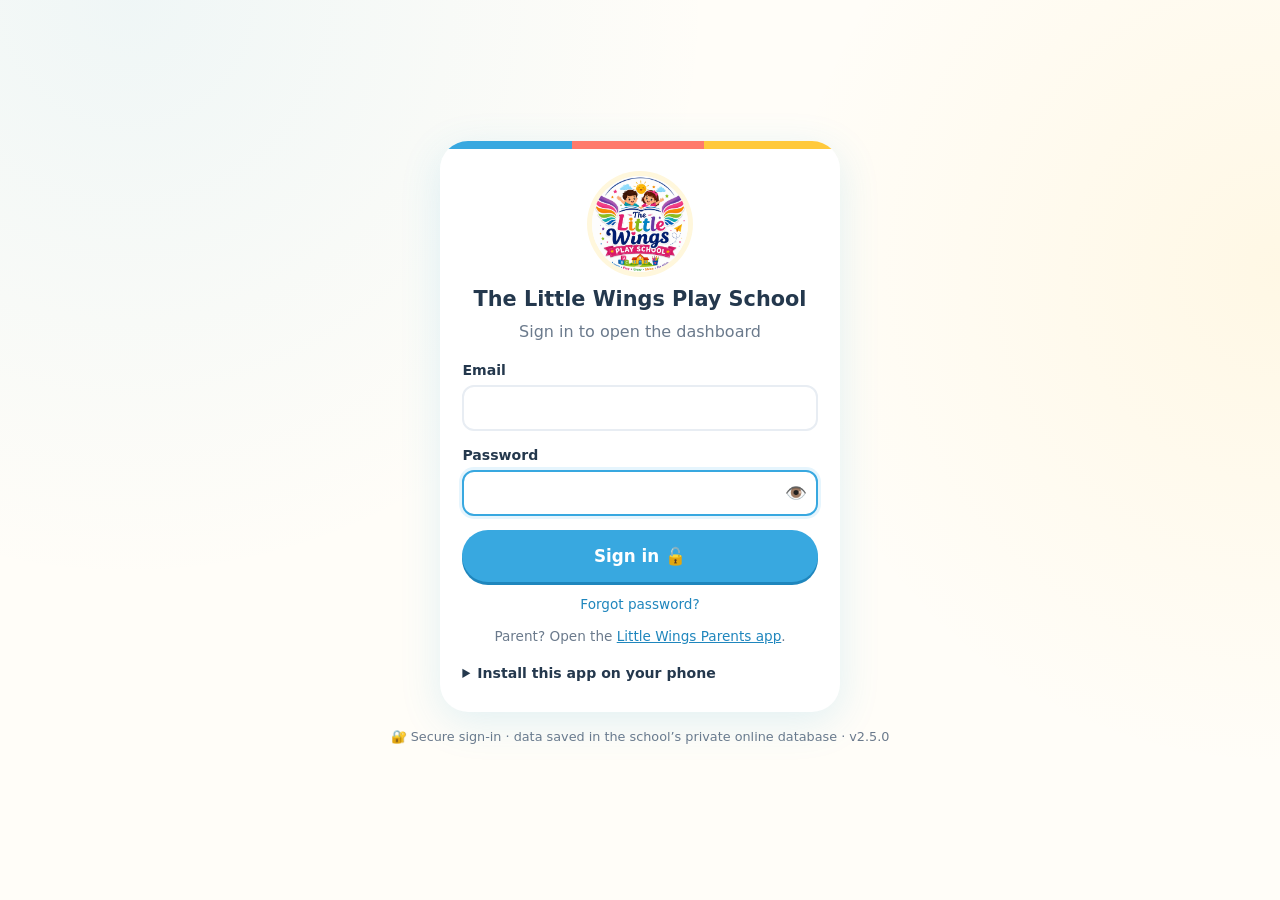
==== index.html @ 6b926571 "v2.5.0: pending fees + WhatsApp reminders, fee rules (late fee, sibling discount), Excel backup, rep" ====
<!doctype html>
<html lang="en-IN">
<head>
<meta charset="utf-8">
<meta name="viewport" content="width=device-width, initial-scale=1, viewport-fit=cover">
<meta name="theme-color" content="#38a8e0">
<meta name="apple-mobile-web-app-capable" content="yes">
<meta name="mobile-web-app-capable" content="yes">
<meta name="apple-mobile-web-app-title" content="Little Wings">
<meta name="apple-mobile-web-app-status-bar-style" content="default">
<meta name="robots" content="noindex, nofollow">
<meta name="description" content="Admin and classes dashboard for The Little Wings Play School, Vuyyuru">
<title>The Little Wings · Dashboard</title>
<link rel="manifest" href="manifest.webmanifest">
<link rel="icon" href="assets/icons/icon-192.png" type="image/png" sizes="192x192">
<link rel="apple-touch-icon" href="assets/icons/apple-touch-icon.png" sizes="180x180">
<link rel="stylesheet" href="style.css?v=2.5.0">
<link rel="stylesheet" href="assets/receipt.css?v=2.5.0">
</head>
<body>
<noscript><div class="noscript">This dashboard needs JavaScript turned on in your browser.</div></noscript>

<!-- Sign-in / first admin setup -->
<div id="auth-screen" hidden></div>

<!-- Main app shell -->
<div id="shell" hidden>
  <header class="topbar">
    <a class="brand" href="#/dashboard" aria-label="Dashboard home">
      <img src="assets/logo.jpeg" alt="" width="40" height="40">
      <span class="brand-text"><b id="brand-name">The Little Wings</b><small id="page-title">Dashboard</small></span>
    </a>
    <div class="top-actions">
      <button type="button" id="sync-badge" class="sync-badge syncing" data-act="sync-retry" title="Connecting"><i></i><span>Connecting…</span></button>
      <span id="user-chip" class="user-chip"></span>
      <button class="btn ghost small" data-act="logout" title="Sign out">🚪 <span class="hide-xs">Sign out</span></button>
    </div>
  </header>
  <nav id="sidenav" class="sidenav" aria-label="Main"></nav>
  <main id="view" class="view" tabindex="-1"></main>
  <nav id="bottomnav" class="bottomnav" aria-label="Main"></nav>
</div>

<div id="modal-root"></div>
<div id="confirm-root"></div>
<div id="toast-root" aria-live="polite"></div>
<div id="print-root" aria-hidden="true"></div>

<button type="button" id="sw-update" hidden>New version available — tap to refresh</button>

<script src="config.js?v=2.5.0"></script>
<script src="assets/vendor/supabase-js-2.119.0.js"></script>
<script src="assets/receipt.js?v=2.5.0"></script>
<script src="assets/xlsx-lite.js?v=2.5.0"></script>
<script src="app.js?v=2.5.0"></script>
</body>
</html>
---- style.css ----
/* The Little Wings Play School — Dashboard styles (no external fonts) */
:root {
  --sky: #38a8e0; --sky-d: #1f86bd; --sky-l: #e6f5fd;
  --coral: #ff7a6b; --coral-d: #e85a4a; --coral-l: #fff0ee;
  --yellow: #ffc93c; --yellow-l: #fff7dc;
  --green: #6cc48a; --green-l: #e8f7ee;
  --purple: #a78bfa; --purple-l: #f1ecff;
  --bg: #fffdf8; --card: #ffffff; --ink: #24384d; --muted: #6b7a8c; --line: #e8edf3;
  --r: 18px; --r-s: 12px;
  --shadow: 0 2px 10px rgba(36, 56, 77, .06), 0 1px 2px rgba(36, 56, 77, .05);
  --font: ui-rounded, "SF Pro Rounded", "Nunito", "Varela Round", "Segoe UI", system-ui, -apple-system, Roboto, "Noto Sans", Arial, sans-serif;
  --nav-h: 64px;
}
* { box-sizing: border-box; }
html { -webkit-text-size-adjust: 100%; overflow-x: clip; max-width: 100%; }
body { margin: 0; font-family: var(--font); color: var(--ink); background: var(--bg); font-size: 16px; line-height: 1.45;
  background-image: radial-gradient(circle at 10% 0, rgba(56,168,224,.08), transparent 40%), radial-gradient(circle at 100% 30%, rgba(255,201,60,.10), transparent 35%); background-attachment: fixed; }
body.modal-open { overflow: hidden; }
[hidden] { display: none !important; }
a { color: var(--sky-d); }
h1, h2, h3, h4 { margin: 0 0 .5rem; line-height: 1.2; }
h1 { font-size: 1.45rem; } h2 { font-size: 1.2rem; } h3 { font-size: 1.05rem; } h4 { font-size: 1rem; margin-top: 1rem; }
small { font-size: .8em; }
.muted { color: var(--muted); } .small { font-size: .85rem; } .center { text-align: center; }
.coral-t { color: var(--coral-d); } .warn-t { color: #b7791f; font-weight: 600; }
.sr { position: absolute; width: 1px; height: 1px; overflow: hidden; clip: rect(0 0 0 0); white-space: nowrap; }
.noscript { padding: 2rem; text-align: center; }
.row { display: flex; align-items: center; } .gap { gap: .6rem; } .wrap { flex-wrap: wrap; }
.row.gap.wrap { margin: .5rem 0 1rem; }

/* Buttons */
.btn { font: inherit; font-weight: 700; border: 0; border-radius: 999px; padding: .62rem 1.1rem; cursor: pointer; display: inline-flex; align-items: center; justify-content: center; gap: .4rem;
  text-decoration: none; min-height: 44px; transition: transform .08s, box-shadow .15s, background .15s; white-space: nowrap; }
.btn:active { transform: scale(.97); }
.btn:disabled { opacity: .6; cursor: wait; }
.btn.primary { background: var(--sky); color: #fff; box-shadow: 0 3px 0 var(--sky-d); }
.btn.primary:hover { background: var(--sky-d); }
.btn.ghost { background: #fff; color: var(--ink); border: 2px solid var(--line); }
.btn.ghost:hover { border-color: var(--sky); }
.btn.danger, .btn.primary.danger { background: var(--coral); color: #fff; box-shadow: 0 3px 0 var(--coral-d); }
.btn.small { min-height: 34px; padding: .35rem .8rem; font-size: .88rem; }
.btn.big { min-height: 52px; font-size: 1.05rem; padding: .8rem 1.4rem; }
.btn.block { width: 100%; }
.btn.wa-btn { background: #25d366; color: #fff; box-shadow: 0 3px 0 #1da851; }
.file-btn { position: relative; }
.icon-btn { font: inherit; background: var(--sky-l); border: 0; width: 36px; height: 36px; border-radius: 50%; display: inline-flex; align-items: center; justify-content: center; cursor: pointer; text-decoration: none; color: var(--ink); flex: none; font-size: 1rem; }
.icon-btn:hover { filter: brightness(.95); }
.icon-btn.wa { background: #dcf8e6; color: #128c4b; }
.icon-btn.call { background: var(--yellow-l); }
.icon-btn.close { background: #f1f4f8; }
.link { background: none; border: 0; padding: 0; font: inherit; color: var(--sky-d); cursor: pointer; text-align: left; }
.link.strong { font-weight: 700; color: var(--ink); text-decoration: underline; text-decoration-color: var(--sky); text-underline-offset: 3px; }
:focus-visible { outline: 3px solid var(--yellow); outline-offset: 2px; }

/* Auth */
.auth-wrap { min-height: 100vh; display: flex; flex-direction: column; align-items: center; justify-content: center; padding: 1.5rem 1rem; }
.auth-card { width: 100%; max-width: 400px; background: var(--card); border-radius: 28px; padding: 1.8rem 1.4rem; box-shadow: 0 10px 40px rgba(56,168,224,.15); text-align: center; position: relative; overflow: hidden; padding-top: 2.2rem; }
.auth-card::after { content: ""; position: absolute; left: 0; right: 0; top: 0; height: 8px; background: linear-gradient(90deg, var(--sky) 0 33%, var(--coral) 33% 66%, var(--yellow) 66%); }
.auth-logo { width: 96px; height: 96px; border-radius: 50%; object-fit: cover; box-shadow: 0 0 0 5px var(--yellow-l); margin-bottom: .6rem; }
.auth-card h1 { font-size: 1.3rem; }
.auth-card .sub { color: var(--muted); margin: 0 0 1rem; }
.auth-card .form { text-align: left; }
.auth-foot { color: var(--muted); font-size: .8rem; margin-top: 1rem; }
.pin { letter-spacing: .5em; font-size: 1.3rem !important; text-align: center; }
.forgot { margin-top: 1rem; font-size: .88rem; color: var(--muted); }
.forgot summary { cursor: pointer; color: var(--sky-d); }

/* Shell */
.topbar { position: sticky; top: 0; z-index: 20; display: flex; align-items: center; justify-content: space-between; gap: .5rem; flex-wrap: nowrap; width: 100%; max-width: 100%; box-sizing: border-box;
  padding: .55rem max(.9rem, env(safe-area-inset-right)) .55rem max(.9rem, env(safe-area-inset-left)); padding-top: max(.55rem, env(safe-area-inset-top));
  background: rgba(255,255,255,.94); backdrop-filter: blur(8px); border-bottom: 1px solid var(--line); }
.brand { display: flex; align-items: center; gap: .6rem; text-decoration: none; color: var(--ink); flex: 1 1 auto; min-width: 0; }
.brand img { width: 40px; height: 40px; border-radius: 50%; object-fit: cover; border: 2px solid var(--yellow); flex: none; }
.brand-text { display: flex; flex-direction: column; min-width: 0; overflow: hidden; }
.brand-text b { font-size: .95rem; white-space: nowrap; overflow: hidden; text-overflow: ellipsis; }
.brand-text small { color: var(--sky-d); font-weight: 700; white-space: nowrap; overflow: hidden; text-overflow: ellipsis; }
.top-actions { display: flex; align-items: center; gap: .4rem; flex: 0 0 auto; min-width: 0; }
.user-chip { font-size: .8rem; background: var(--sky-l); padding: .3rem .7rem; border-radius: 999px; max-width: 42vw; overflow: hidden; text-overflow: ellipsis; white-space: nowrap; }
.view { padding: 1rem .9rem calc(var(--nav-h) + 1.5rem + env(safe-area-inset-bottom)); max-width: 1200px; margin: 0 auto; outline: none; min-width: 0; width: 100%; box-sizing: border-box; }
.sidenav { display: none; }
.bottomnav { position: fixed; bottom: 0; left: 0; right: 0; z-index: 20; display: flex; background: #fff; border-top: 1px solid var(--line); padding-bottom: env(safe-area-inset-bottom); box-shadow: 0 -4px 16px rgba(36,56,77,.06); overflow-x: auto; }
.bottomnav a { flex: 1 0 auto; min-width: 54px; height: var(--nav-h); display: flex; flex-direction: column; align-items: center; justify-content: center; gap: 2px; text-decoration: none; color: var(--muted); font-size: .68rem; font-weight: 700; padding: 0 .2rem; }
.bottomnav a .ni { font-size: 1.3rem; line-height: 1; padding: .2rem .7rem; border-radius: 999px; transition: background .15s; }
.bottomnav a.active { color: var(--sky-d); }
.bottomnav a.active .ni { background: var(--sky-l); }
/* Compact header through 430px phones (and a little headroom). Hide the
   name chip and the 'Sign out' label so the page title stays fully visible
   and the bar stays on one row. */
@media (max-width: 540px) {
  .hide-xs { display: none; }
  .user-chip { display: none; }
  .topbar { gap: .35rem; padding: .4rem max(.7rem, env(safe-area-inset-right)) .4rem max(.7rem, env(safe-area-inset-left)); padding-top: max(.4rem, env(safe-area-inset-top)); }
  .brand { gap: .45rem; }
  .brand img { width: 32px; height: 32px; }
  .brand-text b { font-size: .82rem; }
  .brand-text small { font-size: .78rem; line-height: 1.2; }
  .sync-badge { padding: .22rem .45rem; font-size: .7rem; }
  .sync-badge u { display: none; }
  .top-actions .btn.small { min-height: 34px; min-width: 34px; padding: .3rem .45rem; }
}
@media (min-width: 960px) {
  #shell { display: grid; grid-template-columns: 230px 1fr; grid-template-rows: auto 1fr; min-height: 100vh; }
  #shell[hidden] { display: none; }
  .topbar { grid-column: 1 / -1; }
  .sidenav { display: flex; flex-direction: column; gap: .25rem; padding: 1rem .7rem; position: sticky; top: 62px; align-self: start; height: calc(100vh - 62px); }
  .sidenav a { display: flex; align-items: center; gap: .7rem; padding: .7rem .9rem; border-radius: 14px; text-decoration: none; color: var(--ink); font-weight: 700; }
  .sidenav a:hover { background: var(--sky-l); }
  .sidenav a.active { background: var(--sky); color: #fff; box-shadow: 0 3px 0 var(--sky-d); }
  .sidenav .ni { font-size: 1.2rem; }
  .bottomnav { display: none; }
  .view { padding: 1.5rem 1.5rem 3rem; width: 100%; }
}

/* Cards & stats */
.card { background: var(--card); border-radius: var(--r); padding: 1rem 1.1rem; box-shadow: var(--shadow); margin-bottom: 1rem; border: 1px solid var(--line); }
.hello { display: flex; justify-content: space-between; align-items: center; margin-bottom: .8rem; }
.hello h1 { margin: 0; } .hello p { margin: .2rem 0 0; color: var(--muted); }
.stats { display: grid; grid-template-columns: repeat(auto-fit, minmax(150px, 1fr)); gap: .7rem; margin-bottom: 1rem; }
.stat { display: flex; gap: .65rem; align-items: flex-start; background: #fff; border-radius: var(--r); padding: .85rem; box-shadow: var(--shadow); border: 1px solid var(--line); text-decoration: none; color: var(--ink); border-left: 6px solid var(--sky); min-width: 0; }
a.stat:hover { transform: translateY(-1px); }
.stat-icon { font-size: 1.4rem; width: 40px; height: 40px; border-radius: 12px; display: flex; align-items: center; justify-content: center; background: var(--sky-l); flex: none; }
.stat-body { display: flex; flex-direction: column; min-width: 0; }
.stat small { color: var(--muted); font-weight: 700; font-size: .75rem; text-transform: uppercase; letter-spacing: .03em; }
.stat b { font-size: 1.35rem; line-height: 1.2; white-space: nowrap; }
.stat em { font-style: normal; color: var(--muted); font-size: .78rem; overflow-wrap: anywhere; }
.stat.green { border-left-color: var(--green); } .stat.green .stat-icon { background: var(--green-l); }
.stat.yellow { border-left-color: var(--yellow); } .stat.yellow .stat-icon { background: var(--yellow-l); }
.stat.coral { border-left-color: var(--coral); } .stat.coral .stat-icon { background: var(--coral-l); }
.stat.purple { border-left-color: var(--purple); } .stat.purple .stat-icon { background: var(--purple-l); }

.class-cards { display: grid; grid-template-columns: repeat(auto-fit, minmax(220px, 1fr)); gap: .7rem; margin-bottom: 1rem; }
.class-card { display: grid; grid-template-columns: auto 1fr; gap: .15rem .7rem; background: #fff; border-radius: var(--r); padding: .9rem; text-decoration: none; color: var(--ink); box-shadow: var(--shadow); border: 2px solid color-mix(in srgb, var(--c) 35%, white); position: relative; overflow: hidden; }
.class-card::before { content: ""; position: absolute; right: -30px; top: -30px; width: 90px; height: 90px; border-radius: 50%; background: color-mix(in srgb, var(--c) 18%, white); }
.cc-emoji { grid-row: span 4; font-size: 1.8rem; width: 52px; height: 52px; border-radius: 16px; display: flex; align-items: center; justify-content: center; background: color-mix(in srgb, var(--c) 25%, white); }
.cc-name { font-weight: 800; font-size: 1.1rem; position: relative; } .cc-name small { font-weight: 600; color: var(--muted); margin-left: .35rem; }
.cc-count, .cc-att, .cc-teacher { font-size: .88rem; position: relative; } .cc-att small { color: var(--muted); }
.cc-teacher { color: var(--muted); }

.grid-charts { display: grid; grid-template-columns: 1fr; gap: 0 1rem; }
.grid-2 { display: grid; grid-template-columns: 1fr; gap: 0 1rem; }
@media (min-width: 760px) { .grid-charts, .grid-2 { grid-template-columns: 1fr 1fr; } }
.chart { width: 100%; height: auto; max-height: 220px; display: block; }
.chart .cv { font-size: 13px; font-weight: 800; fill: var(--ink); font-family: var(--font); }
.chart .cl { font-size: 12px; fill: var(--muted); font-weight: 700; font-family: var(--font); }
.donut-wrap { display: flex; align-items: center; gap: 1rem; flex-wrap: wrap; }
.donut { width: 140px; height: 140px; flex: none; }
.donut .dc { font-size: 7px; font-weight: 800; fill: var(--ink); font-family: var(--font); }
.donut .ds { font-size: 3.4px; fill: var(--muted); font-family: var(--font); }
.legend { list-style: none; padding: 0; margin: 0; display: grid; gap: .4rem; font-size: .9rem; }
.legend i { display: inline-block; width: 12px; height: 12px; border-radius: 4px; margin-right: .4rem; vertical-align: -1px; }
.bars { display: grid; gap: .55rem; }
.bar-row { display: grid; grid-template-columns: 92px 1fr 52px; gap: .5rem; align-items: center; font-size: .88rem; }
.bar-label { font-weight: 700; white-space: nowrap; overflow: hidden; text-overflow: ellipsis; }
.bar-track { height: 16px; background: #f1f4f8; border-radius: 999px; overflow: hidden; }
.bar-fill { display: block; height: 100%; border-radius: 999px; min-width: 2px; transition: width .4s; }
.bar-val { text-align: right; font-weight: 800; }

.mini-list { list-style: none; padding: 0; margin: 0; }
.mini-list li { display: flex; justify-content: space-between; align-items: center; gap: .5rem; padding: .6rem 0; border-bottom: 1px dashed var(--line); }
.mini-list li:last-child { border-bottom: 0; }
.mini-list li > span:first-child { display: block; min-width: 0; }
.mini-list small { color: var(--muted); display: block; }
.more { display: inline-block; margin-top: .4rem; font-weight: 700; text-decoration: none; }
.pill { display: inline-block; min-width: 1.5em; padding: 0 .45em; border-radius: 999px; font-size: .8rem; text-align: center; color: #fff; background: var(--sky); }
.pill.coral { background: var(--coral); }
.welcome { border: 2px dashed var(--sky); background: linear-gradient(135deg, #fff, var(--sky-l)); }
.steps { padding-left: 1.2rem; } .steps li { margin: .35rem 0; }

/* Empty state */
.empty { text-align: center; padding: 2rem 1rem; background: #fff; border-radius: var(--r); border: 2px dashed var(--line); margin-bottom: 1rem; }
.empty-icon { font-size: 2.6rem; width: 80px; height: 80px; margin: 0 auto .6rem; border-radius: 50%; display: flex; align-items: center; justify-content: center; background: var(--yellow-l); }
.empty p { color: var(--muted); max-width: 420px; margin: 0 auto 1rem; }

/* Tabs, toolbar, chips */
.tabs { display: flex; gap: .45rem; overflow-x: auto; padding-bottom: .3rem; margin-bottom: .8rem; scrollbar-width: none; }
.tab { flex: none; text-decoration: none; color: var(--ink); background: #fff; border: 2px solid var(--line); border-radius: 999px; padding: .5rem .9rem; font-weight: 700; white-space: nowrap; }
.tab .count { display: inline-block; background: #f1f4f8; border-radius: 999px; padding: 0 .45em; font-size: .8rem; margin-left: .2rem; }
.tab.active { background: var(--c); border-color: var(--c); color: #fff; }
.tab.active .count { background: rgba(255,255,255,.3); }
.seg-tabs { display: flex; background: #eef3f8; border-radius: 999px; padding: 4px; margin-bottom: 1rem; gap: 4px; }
.seg-tabs button { flex: 1; font: inherit; font-weight: 700; border: 0; background: transparent; padding: .55rem .4rem; border-radius: 999px; cursor: pointer; color: var(--muted); min-height: 40px; font-size: .9rem; }
.seg-tabs button.active { background: #fff; color: var(--ink); box-shadow: var(--shadow); }
.toolbar { display: flex; gap: .6rem; align-items: flex-end; flex-wrap: wrap; margin-bottom: 1rem; min-width: 0; width: 100%; max-width: 100%; }
.toolbar .field { margin: 0; flex: 1 1 0; min-width: 0; max-width: 100%; }
.toolbar .search { flex: 1 1 12rem; min-width: 0; max-width: 100%; }
.toolbar > .btn { flex: none; }
.toolbar > select { flex: 0 1 auto; width: auto; min-width: 0; max-width: 100%; }
.toolbar.pair { display: grid; grid-template-columns: minmax(0, 1fr) minmax(0, 1fr); align-items: end; }
.toolbar.pair .field { flex: unset; width: auto; }
@media (max-width: 430px) {
  .toolbar .search { flex: 1 1 100%; }
  .toolbar > select { flex: 1 1 100%; }
  .toolbar:not(.pair) .field { flex: 1 1 100%; }
  .stat b { font-size: 1.15rem; }
}

.chips { display: flex; gap: .4rem; flex-wrap: wrap; margin-bottom: 1rem; }
.chip { font: inherit; font-size: .85rem; font-weight: 700; border: 2px solid var(--line); background: #fff; border-radius: 999px; padding: .3rem .75rem; cursor: pointer; }
.chip span { color: var(--muted); }
.chip.active { background: var(--ink); color: #fff; border-color: var(--ink); } .chip.active span { color: #cfd8e3; }
.class-head { display: flex; justify-content: space-between; align-items: center; gap: .8rem; flex-wrap: wrap; background: color-mix(in srgb, var(--c) 14%, white); border-radius: var(--r); padding: 1rem 1.1rem; margin-bottom: 1rem; border: 2px solid color-mix(in srgb, var(--c) 35%, white); }
.class-head h1 { margin: 0; } .class-head h1 small { font-size: .9rem; color: var(--muted); font-weight: 600; } .class-head p { margin: .3rem 0 0; }

/* Forms */
.form { display: block; }
.field { display: flex; flex-direction: column; gap: .3rem; margin-bottom: .85rem; min-width: 0; }
.field .lbl { font-weight: 700; font-size: .88rem; }
input, select, textarea { font: inherit; font-size: 16px; color: var(--ink); background: #fff; border: 2px solid var(--line); border-radius: var(--r-s); padding: .6rem .75rem; min-height: 46px; width: 100%; min-width: 0; max-width: 100%; box-sizing: border-box; transition: border-color .15s; }
input[type='date'], input[type='month'] { min-width: 0; max-width: 100%; }
input[type='date']::-webkit-datetime-edit, input[type='month']::-webkit-datetime-edit { min-width: 0; max-width: 100%; }
textarea { min-height: 70px; resize: vertical; }
input:focus, select:focus, textarea:focus { outline: none; border-color: var(--sky); box-shadow: 0 0 0 3px var(--sky-l); }
input:disabled { background: #f6f8fa; color: var(--muted); }
input[type=search] { border-radius: 999px; }
.field.invalid input, .field.invalid select, .field.invalid textarea { border-color: var(--coral); background: var(--coral-l); }
.err { color: var(--coral-d); font-weight: 700; }
.hint { color: var(--muted); }
.grid2 { display: grid; grid-template-columns: 1fr; gap: 0 .9rem; }
@media (min-width: 640px) { .grid2 { grid-template-columns: 1fr 1fr; } .span2 { grid-column: span 2; } }
.form.narrow { max-width: 360px; }
.form-actions { display: flex; justify-content: flex-end; gap: .6rem; flex-wrap: wrap; margin-top: 1rem; }
.note { background: var(--sky-l); padding: .6rem .8rem; border-radius: var(--r-s); font-size: .88rem; }
.note.warn { background: var(--yellow-l); }
.callout { background: #f7f9fc; border-radius: var(--r-s); padding: .7rem .9rem; margin: .7rem 0; border-left: 5px solid var(--sky); }
.callout p { margin: .25rem 0 0; } .callout.warn { background: var(--yellow-l); border-left-color: var(--yellow); }
.callout.med { background: var(--coral-l); border-left-color: var(--coral); }
details summary { cursor: pointer; font-weight: 700; }
.add-box { margin-top: 1rem; background: #f7f9fc; border-radius: var(--r-s); padding: .8rem; }
.add-box summary { color: var(--sky-d); margin-bottom: .5rem; }
.danger-zone { margin-top: 1.2rem; border: 2px dashed var(--coral); border-radius: var(--r-s); padding: .8rem; }
.danger-zone summary { color: var(--coral-d); }

/* Tables */
.table-wrap { background: #fff; border-radius: var(--r); box-shadow: var(--shadow); border: 1px solid var(--line); overflow: hidden; margin-bottom: 1rem; }
.table { width: 100%; border-collapse: collapse; }
.table th, .table td { padding: .7rem .8rem; text-align: left; border-bottom: 1px solid var(--line); vertical-align: middle; }
.table thead th { background: #f7f9fc; font-size: .8rem; text-transform: uppercase; letter-spacing: .03em; color: var(--muted); }
.table tr:last-child td { border-bottom: 0; }
.table .num { text-align: right; white-space: nowrap; }
.table .actions { text-align: right; white-space: nowrap; }
.table .actions .icon-btn { margin-left: .25rem; }
.table tr.left td { opacity: .6; }
.phone-cell { display: inline-flex; align-items: center; gap: .3rem; flex-wrap: wrap; }
.phone { white-space: nowrap; }
.tag { display: inline-block; font-size: .72rem; font-weight: 700; padding: .1rem .5rem; border-radius: 999px; background: #eef1f5; color: var(--muted); vertical-align: middle; }
.tag.med { background: var(--coral-l); color: var(--coral-d); }
.tag.ok { background: var(--green-l); color: #2f7a4b; font-size: .85rem; padding: .3rem .7rem; }
.badge { display: inline-block; font-size: .72rem; font-weight: 800; padding: .1rem .5rem; border-radius: 999px; background: color-mix(in srgb, var(--b) 20%, white); color: color-mix(in srgb, var(--b) 70%, black); vertical-align: middle; }
@media (max-width: 759px) {
  .table.responsive thead { display: none; }
  .table.responsive, .table.responsive tbody, .table.responsive tr, .table.responsive td { display: block; width: 100%; }
  .table.responsive tr { padding: .7rem .9rem; border-bottom: 1px solid var(--line); position: relative; }
  .table.responsive tr:last-child { border-bottom: 0; }
  .table.responsive td { border: 0; padding: .18rem 0; text-align: left; display: flex; gap: .5rem; align-items: center; }
  .table.responsive td[data-label]::before { content: attr(data-label); flex: 0 0 92px; font-size: .75rem; color: var(--muted); font-weight: 700; text-transform: uppercase; }
  .table.responsive td:first-child { font-size: 1.05rem; padding-right: 84px; }
  .table.responsive td:first-child::before { display: none; }
  .table.responsive td.num { text-align: left; }
  .table.responsive td.actions { position: absolute; top: .55rem; right: .7rem; width: auto; padding: 0; }
}

/* Attendance */
.att-head { display: flex; justify-content: space-between; align-items: center; gap: .6rem; flex-wrap: wrap; margin-bottom: .6rem; }
.att-sum { display: flex; flex-wrap: wrap; gap: .4rem; margin-bottom: .8rem; }
.att-chip { font-size: .82rem; padding: .3rem .7rem; border-radius: 999px; background: #eef1f5; font-weight: 600; }
.att-chip.p { background: var(--green-l); color: #2f7a4b; } .att-chip.a { background: var(--coral-l); color: var(--coral-d); }
.att-chip.l { background: var(--yellow-l); color: #8a6100; } .att-chip.h { background: var(--sky-l); color: var(--sky-d); }
.roster { display: grid; gap: .5rem; margin-bottom: 1rem; }
.roster-row { display: flex; align-items: center; justify-content: space-between; gap: .6rem; background: #fff; border: 1px solid var(--line); border-radius: var(--r); padding: .6rem .7rem; box-shadow: var(--shadow); flex-wrap: wrap; }
.roster-row .who { display: flex; flex-direction: column; min-width: 120px; flex: 1; }
.roster-row .who small { color: var(--muted); }
.seg { display: flex; gap: .3rem; }
.seg-btn { font: inherit; border: 2px solid var(--line); background: #fff; border-radius: 14px; width: 52px; height: 50px; cursor: pointer; display: flex; flex-direction: column; align-items: center; justify-content: center; color: var(--muted); line-height: 1.05; padding: 0; }
.seg-btn b { font-size: 1.1rem; } .seg-btn span { font-size: .55rem; font-weight: 700; }
.seg-btn.p.on { background: var(--green); border-color: var(--green); color: #fff; }
.seg-btn.a.on { background: var(--coral); border-color: var(--coral); color: #fff; }
.seg-btn.l.on { background: var(--yellow); border-color: var(--yellow); color: #5c4100; }
.seg-btn.h.on { background: var(--sky); border-color: var(--sky); color: #fff; }
.sticky-save { position: sticky; bottom: calc(var(--nav-h) + .6rem + env(safe-area-inset-bottom)); z-index: 5; padding-top: .3rem; }
@media (min-width: 960px) { .sticky-save { bottom: 1rem; max-width: 420px; margin-left: auto; } }
.scroll-x { overflow-x: auto; -webkit-overflow-scrolling: touch; }
.month-grid { border-collapse: separate; border-spacing: 0; font-size: .8rem; min-width: 100%; }
.month-grid th, .month-grid td { padding: .35rem .3rem; text-align: center; border-bottom: 1px solid var(--line); min-width: 28px; }
.month-grid thead th { background: #f7f9fc; font-weight: 800; }
.month-grid thead th small { display: block; color: var(--muted); font-weight: 600; }
.month-grid .sticky-col { position: sticky; left: 0; background: #fff; text-align: left; min-width: 120px; max-width: 160px; white-space: nowrap; overflow: hidden; text-overflow: ellipsis; z-index: 1; box-shadow: 1px 0 0 var(--line); }
.month-grid thead .sticky-col { background: #f7f9fc; }
.month-grid .sun { background: #fafafa; color: #c0c6cf; }
.month-grid .fut { background: #fcfcfc; }
.month-grid .mc { font-weight: 800; }
.month-grid .mc.p { color: #2f7a4b; background: var(--green-l); } .month-grid .mc.a { color: var(--coral-d); background: var(--coral-l); }
.month-grid .mc.l { color: #8a6100; background: var(--yellow-l); } .month-grid .mc.h { color: var(--sky-d); background: var(--sky-l); }
.month-grid .tot { background: #f7f9fc; font-weight: 700; }

/* Enquiries */
.enq-grid { display: grid; grid-template-columns: repeat(auto-fill, minmax(min(290px, 100%), 1fr)); gap: .8rem; }
.enq { background: #fff; border-radius: var(--r); padding: .9rem; box-shadow: var(--shadow); border: 2px solid var(--line); display: flex; flex-direction: column; gap: .45rem; }
.enq.due { border-color: var(--yellow); background: linear-gradient(#fffbea, #fff 60%); }
.enq.overdue { border-color: var(--coral); background: linear-gradient(var(--coral-l), #fff 60%); }
.enq-flag { font-weight: 800; font-size: .85rem; }
.enq.due .enq-flag { color: #8a6100; } .enq.overdue .enq-flag { color: var(--coral-d); }
.enq-top { display: flex; justify-content: space-between; gap: .5rem; align-items: flex-start; }
.enq-top h3 { margin: 0; } .enq-top h3 small { color: var(--muted); font-weight: 600; } .enq-top p { margin: .1rem 0 0; color: var(--muted); }
.status-sel { width: auto; min-height: 34px; padding: .2rem .5rem; font-size: .82rem; font-weight: 800; border-radius: 999px; border-color: var(--b); background: color-mix(in srgb, var(--b) 18%, white); }
.enq-meta { display: flex; flex-wrap: wrap; gap: .3rem .8rem; font-size: .85rem; color: var(--muted); }
.enq-notes { margin: 0; font-size: .9rem; background: #f7f9fc; padding: .5rem .6rem; border-radius: 10px; white-space: pre-wrap; }
.enq-actions { display: flex; gap: .4rem; align-items: center; margin-top: auto; padding-top: .3rem; }
.enq-actions .btn, .enq-actions .tag { margin-right: auto; }

/* Profile */
.profile { display: flex; gap: .8rem; align-items: center; margin-bottom: .8rem; }
.profile h3 { margin: 0; } .profile p { margin: .1rem 0 0; color: var(--muted); }
.avatar { width: 56px; height: 56px; border-radius: 50%; background: var(--c); color: #fff; font-weight: 800; font-size: 1.5rem; display: flex; align-items: center; justify-content: center; flex: none; }
.kvs { display: grid; grid-template-columns: 1fr; gap: 0 1rem; }
@media (min-width: 640px) { .kvs { grid-template-columns: 1fr 1fr; } }
.kv { display: flex; justify-content: space-between; gap: .6rem; padding: .45rem 0; border-bottom: 1px dashed var(--line); align-items: center; }
.kv span { color: var(--muted); font-size: .88rem; } .kv b { text-align: right; font-weight: 700; }

/* Modal */
.modal-backdrop { position: fixed; inset: 0; background: rgba(28, 44, 62, .45); z-index: 50; display: flex; align-items: flex-end; justify-content: center; animation: fade .15s; }
.modal-backdrop.confirm { z-index: 60; align-items: center; padding: 1rem; }
.modal { background: #fff; width: 100%; max-width: 560px; max-height: 92vh; display: flex; flex-direction: column; border-radius: 24px 24px 0 0; box-shadow: 0 -10px 40px rgba(0,0,0,.15); animation: up .2s; }
.modal.wide { max-width: 760px; }
.modal.small { max-width: 400px; border-radius: 22px; }
.modal-head { display: flex; justify-content: space-between; align-items: center; padding: 1rem 1.1rem .6rem; border-bottom: 1px solid var(--line); }
.modal-head h2 { margin: 0; }
.modal-body { padding: 1rem 1.1rem calc(1.2rem + env(safe-area-inset-bottom)); overflow-y: auto; }
.modal.small .modal-body { padding: 1.2rem; }
@media (min-width: 700px) { .modal-backdrop { align-items: center; padding: 1.5rem; } .modal { border-radius: 24px; } }
@keyframes fade { from { opacity: 0; } } @keyframes up { from { transform: translateY(30px); opacity: .5; } }

/* Toast */
#toast-root { position: fixed; left: 50%; transform: translateX(-50%); top: calc(70px + env(safe-area-inset-top)); z-index: 70; display: flex; flex-direction: column; gap: .4rem; align-items: center; width: max-content; max-width: 92vw; pointer-events: none; }
@media (min-width: 960px) { #toast-root { top: auto; bottom: 1.5rem; } }
.toast { background: var(--ink); color: #fff; padding: .65rem 1.1rem; border-radius: 999px; font-weight: 700; font-size: .9rem; box-shadow: 0 6px 20px rgba(0,0,0,.2); animation: up .2s; transition: opacity .4s; text-align: center; }
.toast.err { background: var(--coral-d); }
.toast.out { opacity: 0; }

/* Receipt (layout lives in assets/receipt.css, shared with the Parents app) */
.receipt-preview { background: #f3f5f8; border-radius: var(--r); padding: .6rem; overflow-x: hidden; }
.receipt-actions { display: flex; flex-wrap: wrap; gap: .5rem; justify-content: flex-end; margin-top: .9rem; }
.receipt-actions .btn { flex: 1 1 auto; }
@media (min-width: 560px) { .receipt-actions .btn { flex: 0 0 auto; } }
.dup-warn { border-left: 5px solid var(--coral); }
.dup-warn ul { margin: .4rem 0 0; padding-left: 1.1rem; }
.dup-warn li { margin: .3rem 0; }
.rcpt-total { display: flex; flex-wrap: wrap; gap: .4rem 1.2rem; margin: .2rem 0 .8rem; }
.switch-row { display: flex; align-items: flex-start; gap: .7rem; cursor: pointer; }
.switch-row input { width: 22px; height: 22px; min-height: 0; flex: none; margin-top: .15rem; accent-color: var(--green); }
@media (prefers-reduced-motion: reduce) { * { animation: none !important; transition: none !important; } }

/* ---------- v2: cloud sync badge, password fields, loading ---------- */
.sync-badge { display: inline-flex; align-items: center; gap: .35rem; font: inherit; font-size: .75rem; font-weight: 600; border: 0; border-radius: 999px; padding: .3rem .65rem; cursor: pointer; background: #eef1f5; color: #4a5565; white-space: nowrap; }
.sync-badge i { width: .55rem; height: .55rem; border-radius: 50%; background: currentColor; flex: none; }
.sync-badge u { text-decoration: underline; margin-left: .15rem; }
.sync-badge.online { background: #e5f6ea; color: #1e7a3c; }
.sync-badge.syncing { background: #e3f3fb; color: #1b6e99; }
.sync-badge.syncing i { animation: lw-pulse 1s ease-in-out infinite; }
.sync-badge.offline { background: #fff3d6; color: #8a5a00; }
.sync-badge.error { background: #ffe5e1; color: #b3261e; }
@keyframes lw-pulse { 50% { opacity: .25; } }
/* compact sync-badge rules live in the 540px header query above */
.pw-wrap { position: relative; display: block; }
.pw-wrap input { width: 100%; padding-right: 2.8rem; }
.pw-toggle { position: absolute; right: .3rem; top: 50%; transform: translateY(-50%); border: 0; background: transparent; font-size: 1.1rem; line-height: 1; padding: .35rem; cursor: pointer; border-radius: 8px; }
.pw-toggle:focus-visible { outline: 2px solid var(--sky, #38a8e0); }
.auth-card .center { text-align: center; margin: .8rem 0 0; }
.spinner { width: 36px; height: 36px; margin: 1rem auto; border-radius: 50%; border: 4px solid #e3f3fb; border-top-color: #38a8e0; animation: lw-spin .8s linear infinite; }
@keyframes lw-spin { to { transform: rotate(360deg); } }

/* PWA install hint and update prompt */
.install-steps { margin: .45rem 0 0; padding-left: 1.2rem; }
.install-steps li { margin: .4rem 0; }
.install-hint { margin-top: 1rem; text-align: left; font-size: .88rem; color: var(--muted); }
.install-hint details { margin-top: .35rem; }
.install-hint summary { cursor: pointer; font-weight: 700; color: var(--ink); }
#install-btn-wrap { margin: .6rem 0; }
#sw-update { position: fixed; left: 50%; transform: translateX(-50%); top: calc(70px + env(safe-area-inset-top)); z-index: 80;
  background: var(--ink); color: #fff; padding: .7rem 1.15rem; border-radius: 999px; font: inherit; font-weight: 700; font-size: .9rem;
  box-shadow: 0 6px 20px rgba(0,0,0,.2); cursor: pointer; border: 0; max-width: 92vw; }
#sw-update:hover { filter: brightness(1.08); }

/* ---------- v2.2: parent logins + notices ---------- */
.row.between { justify-content: space-between; gap: .5rem; flex-wrap: wrap; }
.row.between h2 { margin: 0; }
.danger-t { color: var(--coral-d); }
.ro { display: block; padding: .6rem .8rem; background: #f7f9fc; border-radius: var(--r-s); font-weight: 700; }
.check { display: flex; align-items: center; gap: .5rem; font-weight: 700; margin: 0 0 1rem; cursor: pointer; }
.check input, .kid-opt input { width: 20px; height: 20px; min-height: 0; padding: 0; flex: 0 0 auto; accent-color: var(--sky); }
.tel-wrap { display: flex; align-items: stretch; min-width: 0; }
.tel-wrap .cc { display: flex; align-items: center; padding: 0 .6rem; background: #eef3f8; border: 2px solid var(--line); border-right: 0; border-radius: var(--r-s) 0 0 var(--r-s); font-weight: 700; color: var(--muted); }
.tel-wrap input { flex: 1; min-width: 0; border-radius: 0 var(--r-s) var(--r-s) 0 !important; }
.kid-filter { width: 100%; margin-bottom: .4rem; }
.kid-picker { max-height: 240px; overflow-y: auto; border: 2px solid var(--line); border-radius: var(--r-s); padding: .25rem; background: #fff; }
.kid-opt { display: flex; align-items: center; gap: .6rem; padding: .5rem; border-radius: 10px; cursor: pointer; min-width: 0; }
.kid-opt[hidden] { display: none; }
.kid-opt:hover { background: var(--sky-l); }

.kid-opt span { min-width: 0; } .kid-opt small { display: block; color: var(--muted); }
.notice-list { display: flex; flex-direction: column; gap: .7rem; }
.notice { border: 2px solid var(--line); border-radius: var(--r-s); padding: .75rem .9rem; background: #fff; min-width: 0; overflow-wrap: anywhere; }
.notice.pinned { border-color: var(--yellow); background: var(--yellow-l); }
.notice.expired { opacity: .6; }
.notice h3 { margin: .35rem 0 .2rem; font-size: 1.02rem; }
.notice-body { white-space: pre-wrap; margin: .2rem 0 .4rem; }
.notice-top { display: flex; gap: .35rem; flex-wrap: wrap; }
.tag.n-all { background: var(--sky-l); color: var(--sky-d); }
.tag.n-class { background: #fff; border: 1.5px solid var(--c); color: var(--ink); }
.tag.n-pin { background: var(--yellow); color: #5c4100; }

/* ---------- v2.4: photos, admission form, enquiry feedback ---------- */
.form-sec { grid-column: 1 / -1; margin: .55rem 0 0; padding-top: .55rem; border-top: 1px dashed var(--line); }
.form-sec:first-child { border-top: 0; padding-top: 0; margin-top: 0; }
.form-sec h3 { margin: 0 0 .45rem; font-size: .8rem; font-weight: 800; color: var(--muted); text-transform: uppercase; letter-spacing: .04em; }
.avatar { overflow: hidden; position: relative; }
.avatar img { width: 100%; height: 100%; object-fit: cover; display: block; }
.avatar.sm { width: 36px; height: 36px; font-size: 1rem; }
.stu-name { display: flex; align-items: center; gap: .55rem; min-width: 0; }
.stu-name .who { min-width: 0; }
.photo-pick { display: flex; align-items: center; gap: .8rem; flex-wrap: wrap; }
.photo-pick .avatar { width: 72px; height: 72px; font-size: 1.8rem; }
.photo-pick .photo-acts { display: flex; flex-wrap: wrap; gap: .4rem; align-items: center; }
.tag.fb-in { background: var(--green-l); color: #1e7a3c; }
.tag.fb-db { background: var(--yellow-l); color: #8a5a00; }
.tag.inactive { background: #eef1f5; color: #4a5565; }
.fee-hint { display: block; margin-top: .25rem; }

/* ---------- v2.5: more menu, pending fees, holidays, expenses, staff, reports, backup ---------- */
.nbadge { display: inline-block; min-width: 1.3em; padding: 0 .35em; margin-left: .2rem; border-radius: 999px; background: var(--coral); color: #fff; font-size: .68rem; line-height: 1.35; text-align: center; vertical-align: top; font-weight: 800; }
.bottomnav a .nl { position: relative; white-space: nowrap; }
.bottomnav .nbadge { position: absolute; top: -26px; right: -14px; margin: 0; }
.more-grid { display: grid; grid-template-columns: 1fr; gap: .6rem; }
@media (min-width: 640px) { .more-grid { grid-template-columns: 1fr 1fr; } }
.more-tile { display: flex; gap: .8rem; align-items: center; background: #fff; border: 1px solid var(--line); border-radius: var(--r); padding: .85rem 1rem; box-shadow: var(--shadow); text-decoration: none; color: var(--ink); }
.more-tile .mt-i { font-size: 1.5rem; width: 46px; height: 46px; border-radius: 14px; background: var(--sky-l); display: flex; align-items: center; justify-content: center; flex: none; }
.more-tile small { display: block; color: var(--muted); font-size: .8rem; }
.green-t { color: #1e8a4a; }
.pf-list { display: grid; gap: .7rem; margin-bottom: 1rem; }
@media (min-width: 900px) { .pf-list { grid-template-columns: 1fr 1fr; } }
.pf-card { background: #fff; border: 1px solid var(--line); border-left: 6px solid var(--yellow); border-radius: var(--r); padding: .8rem .9rem; box-shadow: var(--shadow); min-width: 0; }
.pf-card.over { border-left-color: var(--coral); }
.pf-card.paid { border-left-color: var(--green); }
.pf-top { display: flex; justify-content: space-between; gap: .6rem; align-items: flex-start; }
.pf-top > div { min-width: 0; }
.pf-top small { display: block; color: var(--muted); overflow-wrap: anywhere; }
.pf-amt { font-size: 1.15rem; white-space: nowrap; }
.pf-meta { display: flex; flex-wrap: wrap; gap: .3rem .9rem; font-size: .85rem; margin: .45rem 0; color: var(--ink); }
.pf-foot { display: flex; justify-content: space-between; align-items: center; gap: .5rem; flex-wrap: wrap; margin-top: .4rem; }
.pf-foot .row.gap { margin: 0; }
.pf-card .mini-list li { padding: .35rem 0; }
.msg-preview { white-space: pre-wrap; background: #f0fbf3; border: 1px solid #cdeed8; border-radius: var(--r-s); padding: .7rem .8rem; font: inherit; font-size: .88rem; margin: .7rem 0; max-height: 40vh; overflow: auto; }
.holiday-box { text-align: center; background: linear-gradient(135deg, #fff, var(--yellow-l)); border: 2px dashed var(--yellow); border-radius: var(--r); padding: 1.6rem 1rem; }
.holiday-box .hb-icon { font-size: 2.6rem; }
.center-row { justify-content: center; }
.hol-list { list-style: none; margin: 0; padding: 0; }
.hol-item { display: flex; align-items: center; gap: .7rem; padding: .6rem 0; border-bottom: 1px dashed var(--line); }
.hol-item:last-child { border-bottom: 0; }
.hol-item .hol-ic { width: 38px; height: 38px; border-radius: 12px; display: flex; align-items: center; justify-content: center; background: var(--yellow-l); flex: none; }
.hol-item.ev .hol-ic { background: var(--sky-l); }
.hol-item .hol-tx { flex: 1; min-width: 0; }
.hol-item small { display: block; color: var(--muted); }
.month-grid th.hol, .month-grid td.hol { background: var(--yellow-l); }
.callout.web-new { background: var(--purple-l); border-left-color: var(--purple); display: block; text-decoration: none; color: var(--ink); }
.backup-banner { display: block; text-decoration: none; color: var(--ink); }
.enq.is-new { border-color: var(--purple); box-shadow: 0 0 0 2px var(--purple-l), var(--shadow); }
.enq-flag.new { background: var(--purple-l); color: #5b3fc4; }
.seg.seg3 .seg-btn { width: 60px; }
.seg-btn.h.on { background: var(--sky); border-color: var(--sky); color: #fff; }
.sub-fields { margin: -.2rem 0 .6rem 2rem; }
@media (max-width: 430px) { .sub-fields { margin-left: 0; } }
.rep-tabs button { font-size: .82rem; padding: .5rem .2rem; }
.table.rep th, .table.rep td { padding: .5rem .55rem; font-size: .88rem; white-space: nowrap; }
.table.rep tr.tot td { font-weight: 800; background: #f7f9fc; }
.backup-last { font-size: 1rem; }
.slip { background: #fff; border: 1px solid var(--line); border-radius: var(--r); padding: 1rem; }
.slip-meta { display: flex; flex-wrap: wrap; gap: .4rem 1.2rem; font-size: .9rem; margin-bottom: .6rem; }
.slip-tbl { width: 100%; border-collapse: collapse; margin-bottom: .8rem; }
.slip-tbl th, .slip-tbl td { text-align: left; padding: .45rem .3rem; border-bottom: 1px dashed var(--line); font-size: .92rem; vertical-align: top; }
.slip-tbl th { color: var(--muted); font-weight: 600; width: 42%; }
.slip-sign { display: flex; justify-content: space-between; gap: 1rem; margin-top: 2.2rem; font-size: .85rem; color: var(--muted); }
.slip-sign div { border-top: 1.5px solid #8a98a6; padding-top: .3rem; min-width: 40%; text-align: center; }
/* printable documents (reports, salary slips) */
@media print {
  #print-root.pdoc-root { padding: 8mm 10mm !important; }
  .pdoc { font-size: 10pt; color: #1e2b38; }
  .pdoc-head { display: flex; gap: 10px; align-items: center; border-bottom: 3px solid #38a8e0; padding-bottom: 6px; margin-bottom: 8px; }
  .pdoc-head h1 { font-size: 15pt; margin: 0; color: #1b6e99; }
  .pdoc-head p { margin: 2px 0 0; font-size: 8.5pt; color: #4a5a6b; }
  .pdoc-head img { border-radius: 50%; }
  .pdoc-title { font-size: 13pt; margin: 6px 0 8px; }
  .pdoc .stats { display: grid; grid-template-columns: repeat(4, 1fr); gap: 6px; }
  .pdoc .stat { box-shadow: none; padding: 6px; border: 1px solid #d5dde6; border-left-width: 4px; }
  .pdoc .stat-icon { display: none; }
  .pdoc .card { box-shadow: none; border: 1px solid #d5dde6; padding: 8px; margin-bottom: 8px; break-inside: avoid; }
  .pdoc .table-wrap { box-shadow: none; overflow: visible; }
  .pdoc .table th, .pdoc .table td { padding: 3px 6px; font-size: 9pt; }
  .pdoc .chart { max-height: 150px; }
  .pdoc .note { font-size: 8.5pt; }
  .pdoc .slip { border: 1px solid #d5dde6; }
  .pdoc-foot { margin-top: 10px; font-size: 8pt; color: #8b97a3; text-align: center; }
}
.enq-actions { flex-wrap: wrap; }
.enq-actions .btn, .enq-actions .tag { margin-right: 0; }
.enq-actions .icon-btn:first-of-type { margin-left: auto; }
@media (max-width: 480px) {
  .table.rep th, .table.rep td { padding: .45rem .25rem; font-size: .78rem; }
  .table.rep thead th { font-size: .62rem; letter-spacing: 0; white-space: normal; line-height: 1.2; }
  .table.rep { font-variant-numeric: tabular-nums; }
  .table.rep td:first-child, .table.rep th:first-child { padding-left: .5rem; }
}
---- assets/receipt.css ----
/* The Little Wings — shared fee receipt styles (v2.3): screen + print. */
.lwr { position: relative; overflow: hidden; background: #fff; color: #1e2b38; border: 1.5px solid #d5dde6; border-radius: 14px; padding: 0 1.1rem 1rem; max-width: 680px; margin: 0 auto;
  font-family: "Segoe UI", Roboto, "Noto Sans", Helvetica, Arial, sans-serif; font-size: 14px; line-height: 1.35; text-align: left; }
.lwr * { box-sizing: border-box; }
.lwr-band { height: 7px; margin: 0 -1.1rem .8rem; background: linear-gradient(90deg, #38a8e0 0 33.3%, #ff7a6b 33.3% 66.6%, #ffc93c 66.6%); }
.lwr-head { display: flex; gap: .75rem; align-items: flex-start; }
.lwr-logo { width: 64px; height: 64px; border-radius: 50%; object-fit: cover; flex: none; border: 2px solid #ffc93c; }
.lwr-school { flex: 1 1 auto; min-width: 0; }
.lwr-school h2 { margin: 0 0 .15rem; font-size: 1.2rem; line-height: 1.2; color: #1b6e99; letter-spacing: .01em; }
.lwr-school p { margin: 0; font-size: .78rem; color: #4a5a6b; overflow-wrap: anywhere; }
.lwr-tag { flex: none; text-align: center; }
.lwr-tag b { display: block; background: #ff7a6b; color: #fff; border-radius: 999px; padding: .3rem .75rem; font-size: .78rem; letter-spacing: .12em; white-space: nowrap; }
.lwr-tag span { display: block; margin-top: .25rem; font-size: .7rem; color: #5a6b7c; }
.lwr-meta { display: grid; grid-template-columns: repeat(3, minmax(0, 1fr)); gap: .5rem; border-top: 3px solid #38a8e0; margin-top: .7rem; padding-top: .55rem; }
.lwr-meta small, .lwr-amount small, .lwr-recv small { display: block; font-size: .66rem; letter-spacing: .06em; text-transform: uppercase; color: #6b7b8c; }
.lwr-meta b { font-size: .98rem; overflow-wrap: anywhere; }
.lwr-tbl { width: 100%; border-collapse: collapse; margin: .55rem 0 .3rem; font-size: .9rem; }
.lwr-tbl th, .lwr-tbl td { text-align: left; padding: .34rem .2rem; border-bottom: 1px dashed #dfe5ec; vertical-align: top; }
.lwr-tbl th { width: 38%; color: #5a6b7c; font-weight: 600; }
.lwr-tbl td { overflow-wrap: anywhere; }
.lwr-amount { display: flex; gap: .9rem; align-items: stretch; background: #eaf6ec; border-radius: 12px; padding: .6rem .8rem; margin: .55rem 0 .4rem; }
.lwr-amt { flex: none; }
.lwr-amt b { font-size: 1.55rem; color: #1e7a3c; white-space: nowrap; }
.lwr-amt small { color: #1e7a3c; }
.lwr-words { flex: 1 1 auto; min-width: 0; border-left: 1px solid #c7e6cf; padding-left: .8rem; }
.lwr-words b { font-size: .92rem; overflow-wrap: anywhere; }
.lwr-bal { margin: .35rem 0 0; font-size: .9rem; }
.lwr-sign { display: flex; justify-content: space-between; align-items: flex-end; gap: 1rem; margin-top: 1.1rem; }
.lwr-recv b { display: block; min-height: 1.2em; font-size: .95rem; }
.lwr-sigline { min-width: 46%; border-top: 1.5px solid #8a98a6; padding-top: .2rem; text-align: center; font-size: .75rem; color: #5a6b7c; }
.lwr-foot { margin-top: .8rem; text-align: center; font-size: .7rem; color: #8b97a3; }
.lwr-wm { position: absolute; inset: 0; display: flex; align-items: center; justify-content: center; font-size: 6.5rem; font-weight: 900; color: rgba(255, 122, 107, .14); transform: rotate(-22deg); pointer-events: none; letter-spacing: .08em; }
.lwr-cut { text-align: center; color: #9aa7b4; font-size: .72rem; margin: 5mm 0; white-space: nowrap; overflow: hidden; }
@media (max-width: 420px) {
  .lwr { padding: 0 .75rem .8rem; font-size: 13px; }
  .lwr-band { margin: 0 -.75rem .7rem; }
  .lwr-head { flex-wrap: wrap; }
  .lwr-logo { width: 52px; height: 52px; }
  .lwr-school { flex-basis: calc(100% - 64px); }
  .lwr-tag { flex-basis: 100%; display: flex; gap: .5rem; align-items: center; }
  .lwr-tag span { margin: 0; }
  .lwr-meta { grid-template-columns: 1fr 1fr; }
  .lwr-amount { flex-direction: column; gap: .4rem; }
  .lwr-words { border-left: 0; padding-left: 0; border-top: 1px solid #c7e6cf; padding-top: .4rem; }
  .lwr-tbl th { width: 42%; }
  .lwr-wm { font-size: 3.6rem; }
}

/* ---------- print: only #print-root, one A4 page ---------- */
#print-root { display: none; }
@page { size: A4 portrait; margin: 0; }
@media print {
  html, body { background: #fff !important; margin: 0 !important; padding: 0 !important; min-height: 0 !important; height: auto !important; }
  body > *:not(#print-root) { display: none !important; }
  body > #print-root { display: block !important; padding: 10mm 14mm 0; }
  #print-root .lwr { max-width: none; border-radius: 6px; break-inside: avoid; page-break-inside: avoid; font-size: 10.5pt; padding: 0 6mm 4mm; }
  #print-root .lwr-band { margin: 0 -6mm 3mm; }
  #print-root.two { padding-top: 7mm; }
  #print-root.two .lwr { font-size: 8.6pt; padding-bottom: 2.5mm; }
  #print-root.two .lwr-band { margin-bottom: 2mm; }
  #print-root.two .lwr-logo { width: 50px; height: 50px; }
  #print-root.two .lwr-meta { margin-top: 2mm; padding-top: 1.5mm; }
  #print-root.two .lwr-tbl { margin: 1.5mm 0 1mm; }
  #print-root.two .lwr-tbl th, #print-root.two .lwr-tbl td { padding: 1mm .2rem; }
  #print-root.two .lwr-amount { margin: 1.5mm 0 1mm; padding: 1.8mm 3mm; }
  #print-root.two .lwr-sign { margin-top: 5mm; }
  #print-root.two .lwr-foot { margin-top: 2mm; }
  #print-root.two .lwr-cut { margin: 3mm 0; }
  #print-root .lwr-head { flex-wrap: nowrap; }
  #print-root .lwr-tag { flex-basis: auto; display: block; }
  #print-root .lwr-meta { grid-template-columns: repeat(3, 1fr); }
  #print-root .lwr-amount { flex-direction: row; }
  #print-root .lwr-words { border-left: 1px solid #c7e6cf; padding-left: .8rem; border-top: 0; padding-top: 0; }
  * { -webkit-print-color-adjust: exact; print-color-adjust: exact; }
}
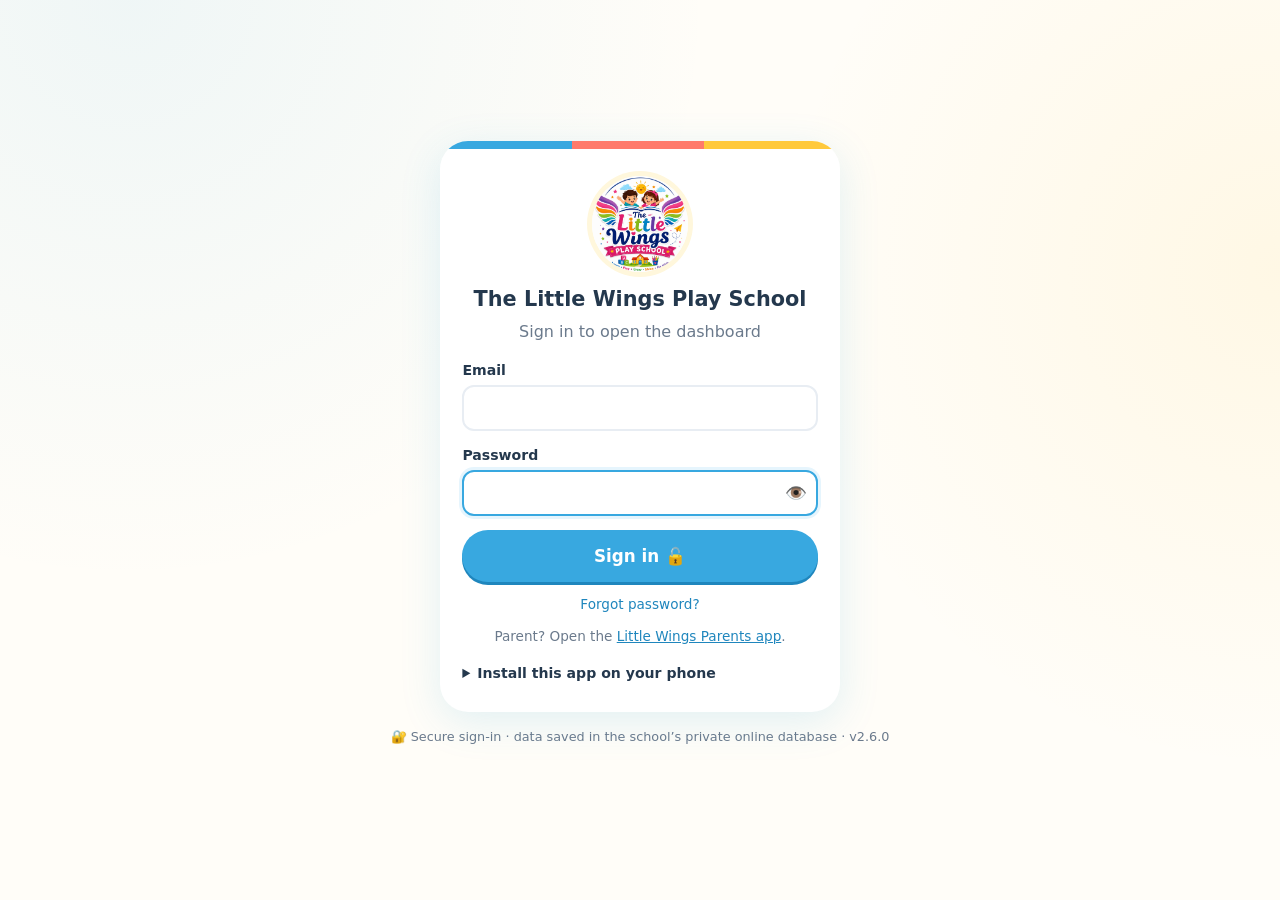
==== commit 5f4fbf3b: "v2.6.0 / Parents v1.4.0: Batch 2 part A — homework & daily updates, timetable, exams & report cards," ====
--- a/index.html
+++ b/index.html
@@ -14,8 +14,8 @@
 <link rel="manifest" href="manifest.webmanifest">
 <link rel="icon" href="assets/icons/icon-192.png" type="image/png" sizes="192x192">
 <link rel="apple-touch-icon" href="assets/icons/apple-touch-icon.png" sizes="180x180">
-<link rel="stylesheet" href="style.css?v=2.5.0">
-<link rel="stylesheet" href="assets/receipt.css?v=2.5.0">
+<link rel="stylesheet" href="style.css?v=2.6.0">
+<link rel="stylesheet" href="assets/receipt.css?v=2.6.0">
 </head>
 <body>
 <noscript><div class="noscript">This dashboard needs JavaScript turned on in your browser.</div></noscript>
@@ -32,6 +32,7 @@
     </a>
     <div class="top-actions">
       <button type="button" id="sync-badge" class="sync-badge syncing" data-act="sync-retry" title="Connecting"><i></i><span>Connecting…</span></button>
+      <select id="lang-sel" class="lang-sel" data-change="lang" aria-label="Language / భాష / भाषा"><option value="en">EN</option><option value="te">తె</option><option value="hi">हि</option></select>
       <span id="user-chip" class="user-chip"></span>
       <button class="btn ghost small" data-act="logout" title="Sign out">🚪 <span class="hide-xs">Sign out</span></button>
     </div>
@@ -48,10 +49,10 @@
 
 <button type="button" id="sw-update" hidden>New version available — tap to refresh</button>
 
-<script src="config.js?v=2.5.0"></script>
+<script src="config.js?v=2.6.0"></script>
 <script src="assets/vendor/supabase-js-2.119.0.js"></script>
-<script src="assets/receipt.js?v=2.5.0"></script>
-<script src="assets/xlsx-lite.js?v=2.5.0"></script>
-<script src="app.js?v=2.5.0"></script>
+<script src="assets/receipt.js?v=2.6.0"></script>
+<script src="assets/xlsx-lite.js?v=2.6.0"></script>
+<script src="app.js?v=2.6.0"></script>
 </body>
 </html>
--- a/style.css
+++ b/style.css
@@ -508,3 +508,107 @@
   .table.rep { font-variant-numeric: tabular-nums; }
   .table.rep td:first-child, .table.rep th:first-child { padding-left: .5rem; }
 }
+
+/* ===================== v2.6 (batch 2) ===================== */
+.lang-sel { font: inherit; font-size: .78rem; font-weight: 700; border: 2px solid var(--line); border-radius: 999px; padding: .2rem .35rem; background: #fff; color: var(--ink); min-height: 32px; max-width: 74px; }
+.lang-big { max-width: 260px; }
+.pre { white-space: pre-wrap; overflow-wrap: anywhere; }
+.day-h { font-size: .95rem; margin: 1.1rem 0 .5rem; color: var(--sky-d); }
+.card.post h3.post-title { margin: .5rem 0 .2rem; font-size: 1.02rem; }
+.card.post p { margin: .3rem 0 .5rem; }
+.tag.post-homework { background: var(--sky-l); color: var(--sky-d); }
+.tag.post-learned { background: var(--yellow-l); color: #8a6100; }
+.tag.post-meal { background: var(--green-l); color: #2f7a4b; }
+.media { position: relative; background: #f2f5f9; border-radius: var(--r-s); overflow: hidden; display: flex; align-items: center; justify-content: center; min-height: 80px; }
+.media img, .media video { display: block; width: 100%; height: 100%; object-fit: cover; }
+.media img[data-act] { cursor: zoom-in; }
+.media-wait { font-size: 1.6rem; opacity: .6; }
+.post-photo { max-width: 360px; aspect-ratio: 4 / 3; margin: .3rem 0 .4rem; }
+.tt-period { padding: .7rem .8rem; }
+.tt-period .row .field { flex: 1; margin: 0; }
+.tt-cells { display: grid; grid-template-columns: repeat(3, minmax(0, 1fr)); gap: .1rem .5rem; margin-top: .4rem; }
+.tt-cells .field { margin-bottom: .3rem; }
+@media (max-width: 540px) { .tt-cells { grid-template-columns: repeat(2, minmax(0, 1fr)); } }
+.table.tt th, .table.tt td { padding: .45rem .5rem; font-size: .85rem; text-align: left; vertical-align: top; }
+.table.tt tbody th { white-space: nowrap; color: var(--sky-d); }
+.card.exam h3 { margin: 0; } .card.exam h3 a { text-decoration: none; color: var(--ink); }
+.card.exam .row.wrap { margin-top: .4rem; align-items: center; }
+.switch-row.inline { align-items: center; margin-left: auto; font-size: .88rem; }
+.mk-card h3 { margin: 0; font-size: 1rem; }
+.mk-grid { display: grid; grid-template-columns: repeat(auto-fill, minmax(130px, 1fr)); gap: 0 .6rem; margin-top: .5rem; }
+.mk-grid .field { margin-bottom: .4rem; }
+.sticky-save { position: sticky; bottom: calc(var(--nav-h) + .4rem + env(safe-area-inset-bottom)); background: rgba(255,253,248,.95); padding: .5rem 0; z-index: 5; }
+@media (min-width: 960px) { .sticky-save { bottom: .5rem; } }
+/* report card */
+.rc { background: #fff; border: 2px solid var(--sky); border-radius: 12px; padding: 1rem 1.1rem; color: #1e2b38; }
+.rc-head { display: flex; gap: .7rem; align-items: center; border-bottom: 3px solid var(--yellow); padding-bottom: .5rem; }
+.rc-head img { width: 54px; height: 54px; border-radius: 50%; object-fit: cover; flex: none; }
+.rc-head h1 { font-size: 1.05rem; margin: 0; color: #1b6e99; }
+.rc-head p { margin: .1rem 0 0; font-size: .75rem; color: var(--muted); }
+.rc-title { text-align: center; font-size: 1rem; margin: .7rem 0 .5rem; }
+.rc-meta { display: flex; flex-wrap: wrap; gap: .25rem 1rem; font-size: .85rem; margin-bottom: .6rem; }
+.rc-tbl { width: 100%; border-collapse: collapse; font-size: .9rem; }
+.rc-tbl th, .rc-tbl td { border: 1px solid #d5dde6; padding: .35rem .5rem; text-align: left; }
+.rc-tbl th { background: var(--sky-l); }
+.rc-tbl tr.tot td { font-weight: 800; background: #f7f9fc; }
+.rc-rem { margin-top: .6rem; font-size: .9rem; } .rc-rem p { margin: .2rem 0; white-space: pre-wrap; }
+.rc-key { font-size: .72rem; color: var(--muted); margin: .4rem 0 0; }
+.rc-sign div { min-width: 28%; }
+.rc-preview { overflow-x: auto; }
+/* ID cards */
+.idc { width: 85.6mm; height: 54mm; box-sizing: border-box; border-radius: 3mm; border: .4mm solid var(--c); overflow: hidden; background: #fff; display: flex; flex-direction: column; font-size: 7.5pt; color: #1e2b38; break-inside: avoid; page-break-inside: avoid; }
+.idc-top { display: flex; gap: 2mm; align-items: center; background: var(--c); color: #fff; padding: 1.4mm 2.2mm; }
+.idc-top img { width: 9mm; height: 9mm; border-radius: 50%; border: .4mm solid #fff; object-fit: cover; flex: none; }
+.idc-top b { display: block; font-size: 8.5pt; line-height: 1.1; } .idc-top small { font-size: 6.5pt; opacity: .95; }
+.idc-body { flex: 1; display: flex; gap: 2.5mm; padding: 2mm 2.5mm; min-height: 0; }
+.idc-photo { width: 21mm; height: 26mm; border-radius: 2mm; background: #eef3f8; border: .3mm solid #d5dde6; display: flex; align-items: center; justify-content: center; overflow: hidden; flex: none; font-size: 14pt; font-weight: 800; color: var(--c); }
+.idc-photo img { width: 100%; height: 100%; object-fit: cover; }
+.idc-info { display: flex; flex-direction: column; gap: .5mm; min-width: 0; }
+.idc-info span { white-space: nowrap; overflow: hidden; text-overflow: ellipsis; }
+.idc-name { font-size: 10pt; line-height: 1.15; margin-bottom: .6mm; }
+.idc-foot { font-size: 6pt; text-align: center; padding: 1mm 2mm; background: #f4f7fa; color: #4a5a6b; white-space: nowrap; overflow: hidden; text-overflow: ellipsis; }
+.idsheet-page { display: grid; grid-template-columns: repeat(2, 85.6mm); gap: 6mm 8mm; justify-content: center; }
+.id-pick { max-height: 320px; margin-bottom: 1rem; }
+/* transport + promotion */
+.van-row { flex-wrap: wrap; justify-content: space-between; }
+.van-row .check { margin: 0; flex: 1 1 160px; min-width: 0; }
+.van-fee { display: flex; gap: .3rem; }
+.van-fee input[type=number] { width: 84px; } .van-fee input[type=month] { width: 140px; }
+.van-pick { max-height: 55vh; }
+.van-pick h4 { margin: .6rem .4rem .2rem; }
+.promo-list { display: grid; gap: .1rem; }
+.promo-row { display: flex; flex-wrap: wrap; gap: .3rem .6rem; align-items: center; justify-content: space-between; padding: .45rem 0; border-bottom: 1px dashed var(--line); }
+.promo-row .check { margin: 0; min-width: 0; }
+.promo-to { display: flex; gap: .4rem; align-items: center; } .promo-to select { width: auto; min-width: 120px; }
+/* gallery */
+.album-grid { display: grid; grid-template-columns: repeat(auto-fill, minmax(160px, 1fr)); gap: .8rem; }
+.album-card { display: flex; flex-direction: column; gap: .2rem; text-decoration: none; color: var(--ink); padding: .6rem; margin: 0; }
+.album-cover { aspect-ratio: 4 / 3; margin-bottom: .3rem; }
+.gal-grid { display: grid; grid-template-columns: repeat(auto-fill, minmax(110px, 1fr)); gap: .5rem; }
+.gal-item { position: relative; margin: 0; }
+.gal-media { aspect-ratio: 1; }
+.gal-del { position: absolute; top: 4px; right: 4px; width: 30px; height: 30px; background: rgba(255,255,255,.9); }
+/* feedback + audit */
+.card.fb.is-new { border-color: var(--sky); box-shadow: 0 0 0 2px var(--sky-l), var(--shadow); }
+.audit-f { flex-wrap: wrap; align-items: flex-end; }
+.audit-f .field { flex: 1 1 140px; margin-bottom: 0; }
+.audit-list { list-style: none; padding: 0; margin: 0; }
+.audit-list li { background: #fff; border: 1px solid var(--line); border-radius: var(--r-s); padding: .6rem .7rem; margin-bottom: .5rem; }
+.audit-list .row { gap: .4rem; flex-wrap: wrap; }
+.audit-sum { margin: .3rem 0 0; font-size: .82rem; font-family: ui-monospace, SFMono-Regular, Menlo, Consolas, monospace; overflow-wrap: anywhere; color: #3b4d60; }
+.vapid-keys input { font-family: ui-monospace, monospace; font-size: .78rem; }
+.tc-no { display: flex; justify-content: space-between; flex-wrap: wrap; gap: .5rem; margin-bottom: .6rem; }
+.tc-cert { margin-top: 1rem; font-style: italic; }
+@media print {
+  #print-root.rc-print { padding: 8mm 10mm !important; }
+  #print-root.rc-print .rc { break-after: page; page-break-after: always; border-width: 2px; font-size: 10.5pt; max-width: 180mm; margin: 0 auto; }
+  #print-root.rc-print .rc:last-child { break-after: auto; page-break-after: auto; }
+  #print-root.rc-print .rc-head h1 { font-size: 15pt; } #print-root.rc-print .rc-title { font-size: 13pt; }
+  #print-root.rc-print .rc-tbl { font-size: 10.5pt; }
+  #print-root.rc-print .rc-sign { margin-top: 18mm; }
+  #print-root.idsheet { padding: 10mm 8mm 0 !important; }
+  #print-root.idsheet .idsheet-page { break-after: page; page-break-after: always; }
+  #print-root.idsheet .idsheet-page:last-child { break-after: auto; page-break-after: auto; }
+  #print-root .idc, #print-root .idc-top, #print-root .idc-foot { -webkit-print-color-adjust: exact; print-color-adjust: exact; }
+  .pdoc .tc-tbl th, .pdoc .tc-tbl td { font-size: 11pt; padding: 2.4mm 2mm; }
+}
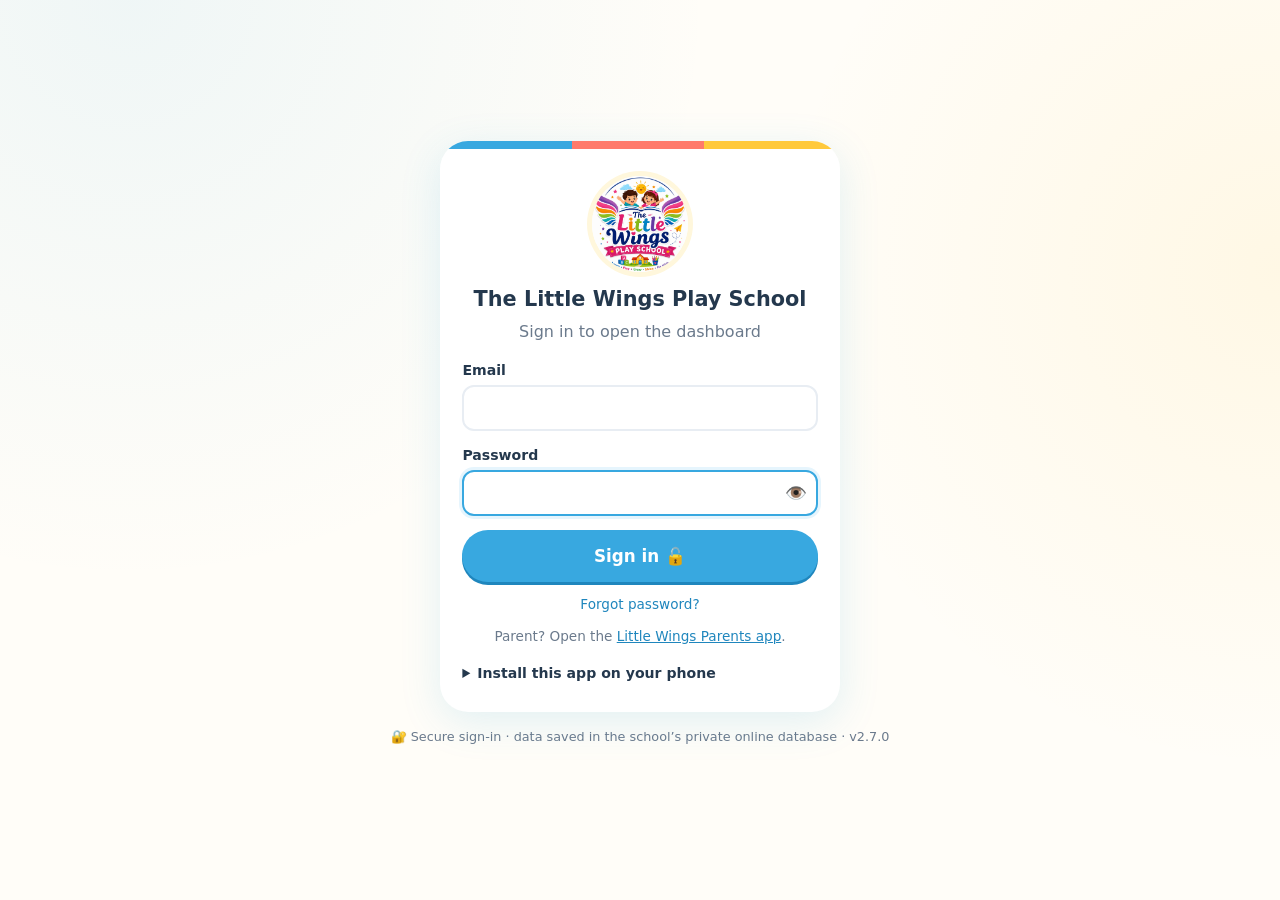
==== commit 7ad17341: "v2.7.0 / Parents v1.5.0: Batch 2 part B — English/Telugu/Hindi language toggle and Web Push phone al" ====
--- a/index.html
+++ b/index.html
@@ -14,8 +14,8 @@
 <link rel="manifest" href="manifest.webmanifest">
 <link rel="icon" href="assets/icons/icon-192.png" type="image/png" sizes="192x192">
 <link rel="apple-touch-icon" href="assets/icons/apple-touch-icon.png" sizes="180x180">
-<link rel="stylesheet" href="style.css?v=2.6.0">
-<link rel="stylesheet" href="assets/receipt.css?v=2.6.0">
+<link rel="stylesheet" href="style.css?v=2.7.0">
+<link rel="stylesheet" href="assets/receipt.css?v=2.7.0">
 </head>
 <body>
 <noscript><div class="noscript">This dashboard needs JavaScript turned on in your browser.</div></noscript>
@@ -49,10 +49,10 @@
 
 <button type="button" id="sw-update" hidden>New version available — tap to refresh</button>
 
-<script src="config.js?v=2.6.0"></script>
+<script src="config.js?v=2.7.0"></script>
 <script src="assets/vendor/supabase-js-2.119.0.js"></script>
-<script src="assets/receipt.js?v=2.6.0"></script>
-<script src="assets/xlsx-lite.js?v=2.6.0"></script>
-<script src="app.js?v=2.6.0"></script>
+<script src="assets/receipt.js?v=2.7.0"></script>
+<script src="assets/xlsx-lite.js?v=2.7.0"></script>
+<script src="app.js?v=2.7.0"></script>
 </body>
 </html>
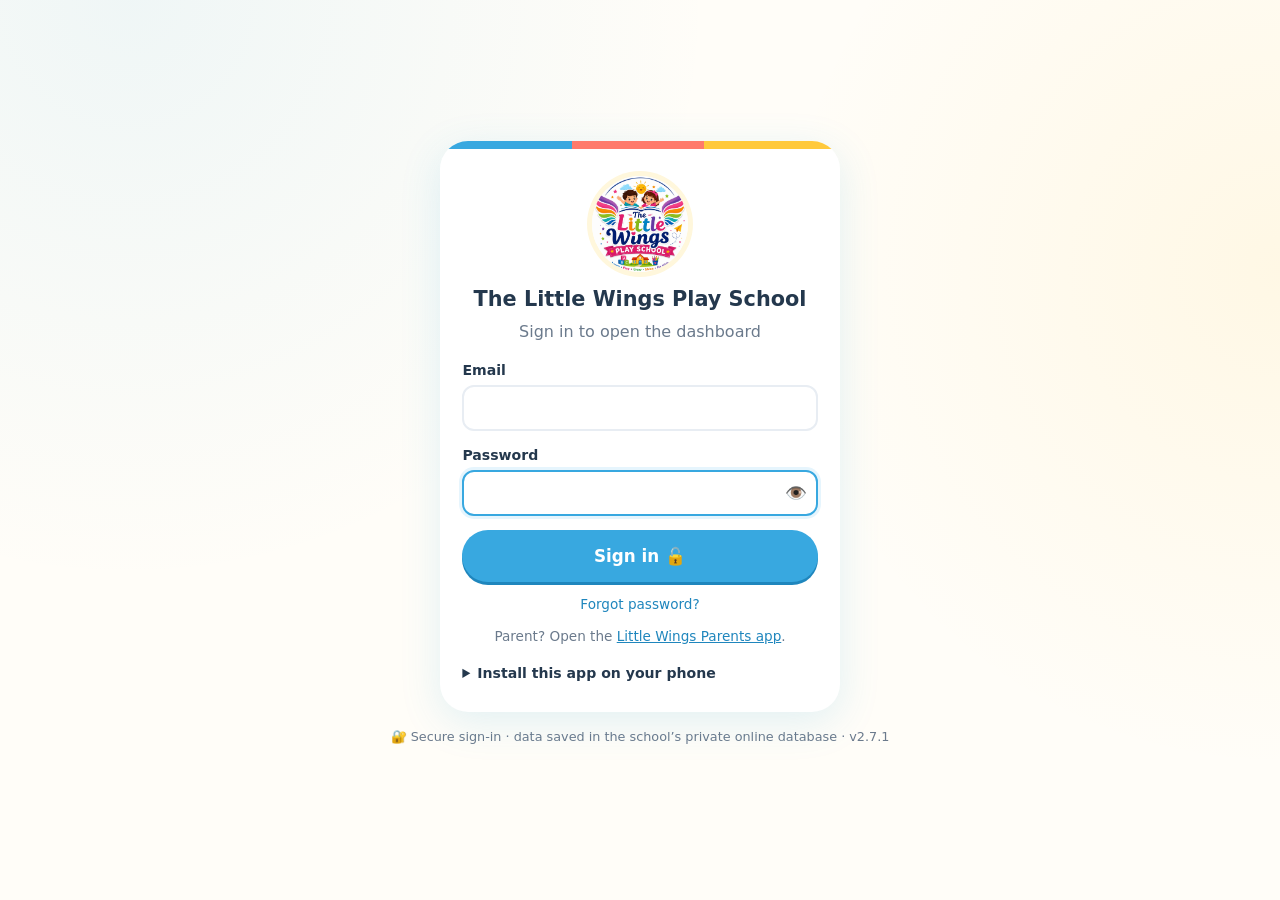
==== commit 83cfed00: "v2.7.1: grouped, scrollable menu (side menu scrolls on short screens, collapsible Daily/Students/Mon" ====
--- a/index.html
+++ b/index.html
@@ -14,8 +14,8 @@
 <link rel="manifest" href="manifest.webmanifest">
 <link rel="icon" href="assets/icons/icon-192.png" type="image/png" sizes="192x192">
 <link rel="apple-touch-icon" href="assets/icons/apple-touch-icon.png" sizes="180x180">
-<link rel="stylesheet" href="style.css?v=2.7.0">
-<link rel="stylesheet" href="assets/receipt.css?v=2.7.0">
+<link rel="stylesheet" href="style.css?v=2.7.1">
+<link rel="stylesheet" href="assets/receipt.css?v=2.7.1">
 </head>
 <body>
 <noscript><div class="noscript">This dashboard needs JavaScript turned on in your browser.</div></noscript>
@@ -49,10 +49,10 @@
 
 <button type="button" id="sw-update" hidden>New version available — tap to refresh</button>
 
-<script src="config.js?v=2.7.0"></script>
+<script src="config.js?v=2.7.1"></script>
 <script src="assets/vendor/supabase-js-2.119.0.js"></script>
-<script src="assets/receipt.js?v=2.7.0"></script>
-<script src="assets/xlsx-lite.js?v=2.7.0"></script>
-<script src="app.js?v=2.7.0"></script>
+<script src="assets/receipt.js?v=2.7.1"></script>
+<script src="assets/xlsx-lite.js?v=2.7.1"></script>
+<script src="app.js?v=2.7.1"></script>
 </body>
 </html>
--- a/style.css
+++ b/style.css
@@ -102,8 +102,9 @@
   #shell { display: grid; grid-template-columns: 230px 1fr; grid-template-rows: auto 1fr; min-height: 100vh; }
   #shell[hidden] { display: none; }
   .topbar { grid-column: 1 / -1; }
-  .sidenav { display: flex; flex-direction: column; gap: .25rem; padding: 1rem .7rem; position: sticky; top: 62px; align-self: start; height: calc(100vh - 62px); }
-  .sidenav a { display: flex; align-items: center; gap: .7rem; padding: .7rem .9rem; border-radius: 14px; text-decoration: none; color: var(--ink); font-weight: 700; }
+  .sidenav { display: flex; flex-direction: column; gap: .25rem; padding: .8rem .7rem calc(1.2rem + env(safe-area-inset-bottom)); position: sticky; top: 62px; align-self: start; box-sizing: border-box;
+    height: calc(100vh - 62px); height: calc(100dvh - 62px); max-height: calc(100dvh - 62px); overflow-y: auto; overscroll-behavior: contain; -webkit-overflow-scrolling: touch; scrollbar-width: thin; }
+  .sidenav a { display: flex; align-items: center; gap: .7rem; padding: .55rem .9rem; flex: none; border-radius: 14px; text-decoration: none; color: var(--ink); font-weight: 700; }
   .sidenav a:hover { background: var(--sky-l); }
   .sidenav a.active { background: var(--sky); color: #fff; box-shadow: 0 3px 0 var(--sky-d); }
   .sidenav .ni { font-size: 1.2rem; }
@@ -612,3 +613,22 @@
   #print-root .idc, #print-root .idc-top, #print-root .idc-foot { -webkit-print-color-adjust: exact; print-color-adjust: exact; }
   .pdoc .tc-tbl th, .pdoc .tc-tbl td { font-size: 11pt; padding: 2.4mm 2mm; }
 }
+
+/* ---------- v2.7.1: grouped, scrollable menus ---------- */
+.nav-sec { display: flex; flex-direction: column; gap: .15rem; flex: none; }
+.nav-sec + .nav-sec { margin-top: .35rem; }
+.nav-gh { display: flex; align-items: center; justify-content: space-between; width: 100%; background: none; border: 0; padding: .45rem .9rem .3rem; font: inherit; font-size: .72rem; font-weight: 800; letter-spacing: .06em; text-transform: uppercase; color: var(--muted); cursor: pointer; border-radius: 10px; min-height: 32px; }
+.nav-gh:hover { background: #f3f7fb; color: var(--ink); }
+.nav-gh i, .more-gh i { font-style: normal; transition: transform .15s; }
+.nav-sec.closed .nav-gh i, .more-sec.closed .more-gh i { transform: rotate(-90deg); }
+.nav-items { display: flex; flex-direction: column; gap: .15rem; }
+.nav-sec.closed .nav-items { display: none; }
+.more-sec { margin-bottom: .9rem; }
+.more-gh { display: flex; align-items: center; justify-content: space-between; width: 100%; background: none; border: 0; padding: .35rem .2rem .5rem; font: inherit; font-weight: 800; font-size: .95rem; color: var(--ink); cursor: pointer; min-height: 40px; }
+.more-gh small { color: var(--muted); font-weight: 700; }
+.more-sec.closed .more-grid { display: none; }
+/* The "New version available" bar sits just above the bottom bar and the page
+   gets extra room, so it never hides the last menu items. */
+#sw-update { width: max-content; max-width: 92vw; text-align: center; top: auto; bottom: calc(var(--nav-h) + .6rem + env(safe-area-inset-bottom)); }
+@media (min-width: 960px) { #sw-update { bottom: 1.2rem; } }
+body:has(#sw-update:not([hidden])) .view { padding-bottom: calc(var(--nav-h) + 5rem + env(safe-area-inset-bottom)); }
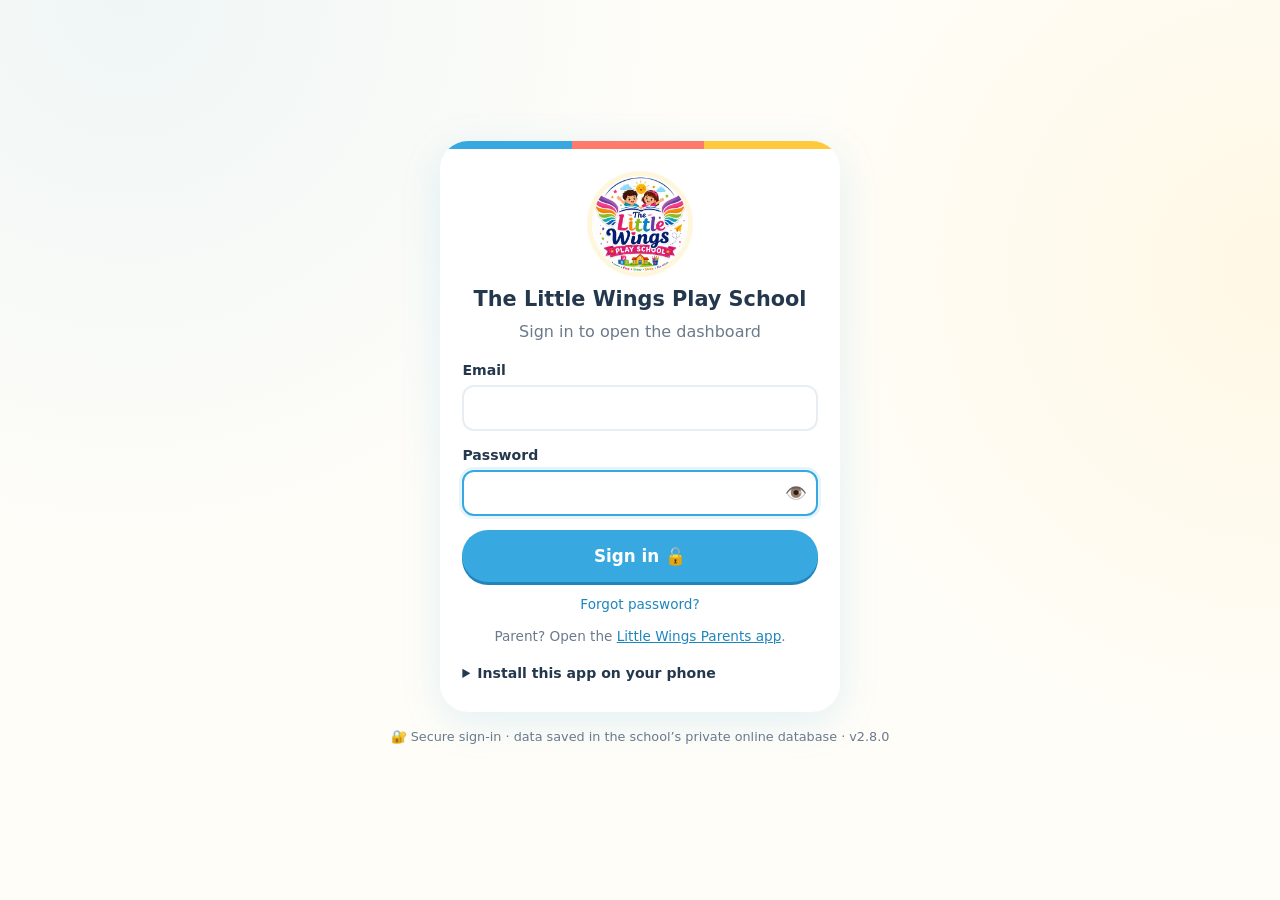
==== commit 219507b5: "v2.8.0 / Parents v1.6.0: unsaved-changes guard (Save / Keep editing / Discard) for every dashboard f" ====
--- a/index.html
+++ b/index.html
@@ -14,8 +14,8 @@
 <link rel="manifest" href="manifest.webmanifest">
 <link rel="icon" href="assets/icons/icon-192.png" type="image/png" sizes="192x192">
 <link rel="apple-touch-icon" href="assets/icons/apple-touch-icon.png" sizes="180x180">
-<link rel="stylesheet" href="style.css?v=2.7.1">
-<link rel="stylesheet" href="assets/receipt.css?v=2.7.1">
+<link rel="stylesheet" href="style.css?v=2.8.0">
+<link rel="stylesheet" href="assets/receipt.css?v=2.8.0">
 </head>
 <body>
 <noscript><div class="noscript">This dashboard needs JavaScript turned on in your browser.</div></noscript>
@@ -49,10 +49,10 @@
 
 <button type="button" id="sw-update" hidden>New version available — tap to refresh</button>
 
-<script src="config.js?v=2.7.1"></script>
+<script src="config.js?v=2.8.0"></script>
 <script src="assets/vendor/supabase-js-2.119.0.js"></script>
-<script src="assets/receipt.js?v=2.7.1"></script>
-<script src="assets/xlsx-lite.js?v=2.7.1"></script>
-<script src="app.js?v=2.7.1"></script>
+<script src="assets/receipt.js?v=2.8.0"></script>
+<script src="assets/xlsx-lite.js?v=2.8.0"></script>
+<script src="app.js?v=2.8.0"></script>
 </body>
 </html>
--- a/style.css
+++ b/style.css
@@ -632,3 +632,18 @@
 #sw-update { width: max-content; max-width: 92vw; text-align: center; top: auto; bottom: calc(var(--nav-h) + .6rem + env(safe-area-inset-bottom)); }
 @media (min-width: 960px) { #sw-update { bottom: 1.2rem; } }
 body:has(#sw-update:not([hidden])) .view { padding-bottom: calc(var(--nav-h) + 5rem + env(safe-area-inset-bottom)); }
+
+/* ---------- v2.8: unsaved-changes dialog + saving state ---------- */
+.modal.unsaved { max-width: 420px; }
+.modal.unsaved h3 { margin: 0 0 .35rem; font-size: 1.08rem; }
+.modal.unsaved p { margin: 0 0 1rem; color: var(--muted); }
+.unsaved-actions { display: grid; grid-template-columns: 1fr; gap: .55rem; }
+.unsaved-actions .btn { width: 100%; justify-content: center; min-height: 46px; }
+.unsaved-actions .keep:focus-visible, .unsaved-actions .keep:focus { outline: 3px solid var(--sky); outline-offset: 2px; }
+.btn.danger-o { background: #fff; color: var(--coral-d); border: 2px solid var(--coral); }
+.btn.danger-o:hover { background: #fff3f1; }
+@media (min-width: 520px) {
+  .unsaved-actions { grid-template-columns: 1fr 1fr 1fr; }
+  .unsaved-actions .btn { padding-left: .5rem; padding-right: .5rem; }
+}
+.btn.saving { opacity: .8; cursor: progress; }
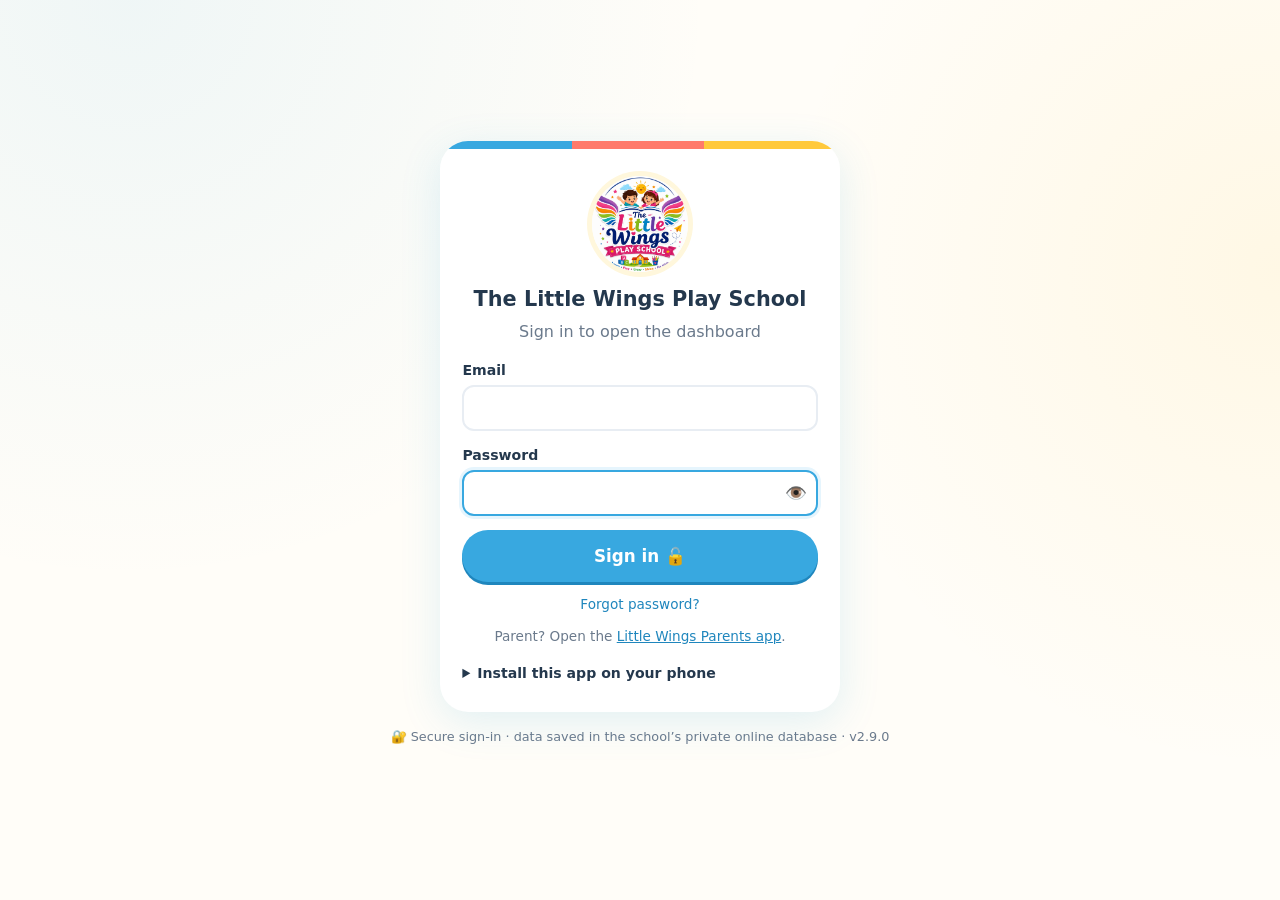
==== commit f4fbcc4a: "v2.9.0 / Parents 1.7.0: share receipts, salary slips and report cards as real image/PDF files (Web S" ====
--- a/index.html
+++ b/index.html
@@ -14,8 +14,8 @@
 <link rel="manifest" href="manifest.webmanifest">
 <link rel="icon" href="assets/icons/icon-192.png" type="image/png" sizes="192x192">
 <link rel="apple-touch-icon" href="assets/icons/apple-touch-icon.png" sizes="180x180">
-<link rel="stylesheet" href="style.css?v=2.8.0">
-<link rel="stylesheet" href="assets/receipt.css?v=2.8.0">
+<link rel="stylesheet" href="style.css?v=2.9.0">
+<link rel="stylesheet" href="assets/receipt.css?v=2.9.0">
 </head>
 <body>
 <noscript><div class="noscript">This dashboard needs JavaScript turned on in your browser.</div></noscript>
@@ -49,10 +49,10 @@
 
 <button type="button" id="sw-update" hidden>New version available — tap to refresh</button>
 
-<script src="config.js?v=2.8.0"></script>
+<script src="config.js?v=2.9.0"></script>
 <script src="assets/vendor/supabase-js-2.119.0.js"></script>
-<script src="assets/receipt.js?v=2.8.0"></script>
-<script src="assets/xlsx-lite.js?v=2.8.0"></script>
-<script src="app.js?v=2.8.0"></script>
+<script src="assets/receipt.js?v=2.9.0"></script>
+<script src="assets/xlsx-lite.js?v=2.9.0"></script>
+<script src="app.js?v=2.9.0"></script>
 </body>
 </html>
--- a/style.css
+++ b/style.css
@@ -647,3 +647,12 @@
   .unsaved-actions .btn { padding-left: .5rem; padding-right: .5rem; }
 }
 .btn.saving { opacity: .8; cursor: progress; }
+
+/* ---------- v2.9: share receipt / slip / report card as a file ---------- */
+.btn.sky { background: var(--sky); color: #fff; box-shadow: 0 3px 0 var(--sky-d); }
+.receipt-actions .btn.small { min-height: 40px; }
+@media (max-width: 480px) {
+  .receipt-actions { display: grid; grid-template-columns: 1fr 1fr; gap: .5rem; }
+  .receipt-actions .btn { width: 100%; justify-content: center; padding-left: .5rem; padding-right: .5rem; }
+  .receipt-actions .btn.wa-btn, .receipt-actions .btn.sky { grid-column: span 1; min-height: 48px; }
+}
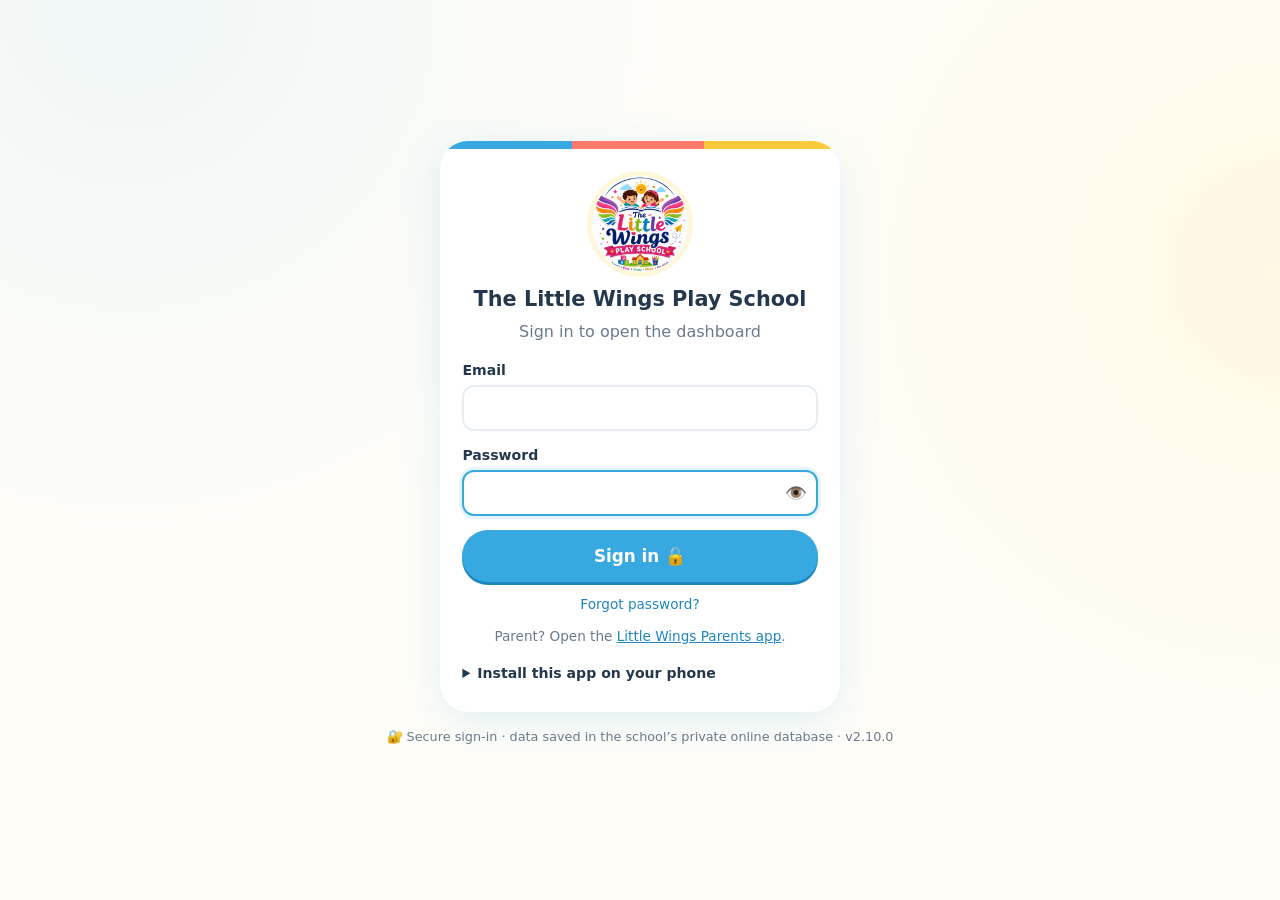
==== commit 367ca9da: "v2.10.0: menu in workflow order (Daily, Students, Money, School, Admin; most-used first), bottom bar" ====
--- a/index.html
+++ b/index.html
@@ -14,8 +14,8 @@
 <link rel="manifest" href="manifest.webmanifest">
 <link rel="icon" href="assets/icons/icon-192.png" type="image/png" sizes="192x192">
 <link rel="apple-touch-icon" href="assets/icons/apple-touch-icon.png" sizes="180x180">
-<link rel="stylesheet" href="style.css?v=2.9.0">
-<link rel="stylesheet" href="assets/receipt.css?v=2.9.0">
+<link rel="stylesheet" href="style.css?v=2.10.0">
+<link rel="stylesheet" href="assets/receipt.css?v=2.10.0">
 </head>
 <body>
 <noscript><div class="noscript">This dashboard needs JavaScript turned on in your browser.</div></noscript>
@@ -49,10 +49,10 @@
 
 <button type="button" id="sw-update" hidden>New version available — tap to refresh</button>
 
-<script src="config.js?v=2.9.0"></script>
+<script src="config.js?v=2.10.0"></script>
 <script src="assets/vendor/supabase-js-2.119.0.js"></script>
-<script src="assets/receipt.js?v=2.9.0"></script>
-<script src="assets/xlsx-lite.js?v=2.9.0"></script>
-<script src="app.js?v=2.9.0"></script>
+<script src="assets/receipt.js?v=2.10.0"></script>
+<script src="assets/xlsx-lite.js?v=2.10.0"></script>
+<script src="app.js?v=2.10.0"></script>
 </body>
 </html>
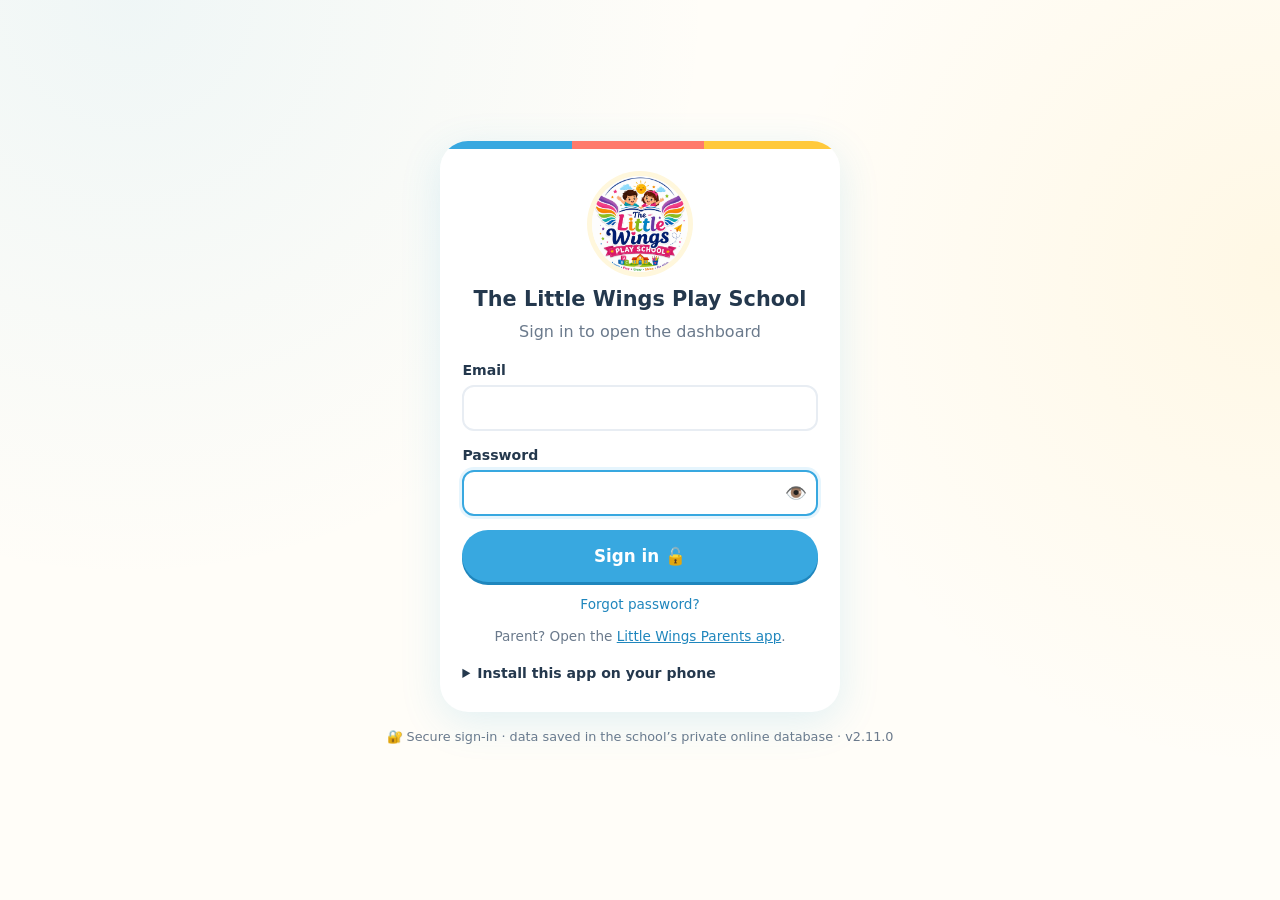
==== commit 561cb505: "v2.11.0: enrollment numbers, monthly/yearly committed fee, commitment/paid/balance on receipts, casc" ====
--- a/index.html
+++ b/index.html
@@ -14,8 +14,8 @@
 <link rel="manifest" href="manifest.webmanifest">
 <link rel="icon" href="assets/icons/icon-192.png" type="image/png" sizes="192x192">
 <link rel="apple-touch-icon" href="assets/icons/apple-touch-icon.png" sizes="180x180">
-<link rel="stylesheet" href="style.css?v=2.10.0">
-<link rel="stylesheet" href="assets/receipt.css?v=2.10.0">
+<link rel="stylesheet" href="style.css?v=2.11.0">
+<link rel="stylesheet" href="assets/receipt.css?v=2.11.0">
 </head>
 <body>
 <noscript><div class="noscript">This dashboard needs JavaScript turned on in your browser.</div></noscript>
@@ -49,10 +49,10 @@
 
 <button type="button" id="sw-update" hidden>New version available — tap to refresh</button>
 
-<script src="config.js?v=2.10.0"></script>
+<script src="config.js?v=2.11.0"></script>
 <script src="assets/vendor/supabase-js-2.119.0.js"></script>
-<script src="assets/receipt.js?v=2.10.0"></script>
-<script src="assets/xlsx-lite.js?v=2.10.0"></script>
-<script src="app.js?v=2.10.0"></script>
+<script src="assets/receipt.js?v=2.11.0"></script>
+<script src="assets/xlsx-lite.js?v=2.11.0"></script>
+<script src="app.js?v=2.11.0"></script>
 </body>
 </html>
--- a/style.css
+++ b/style.css
@@ -656,3 +656,26 @@
   .receipt-actions .btn { width: 100%; justify-content: center; padding-left: .5rem; padding-right: .5rem; }
   .receipt-actions .btn.wa-btn, .receipt-actions .btn.sky { grid-column: span 1; min-height: 48px; }
 }
+
+/* ---------- v2.11 ---------- */
+.enr { display: inline-block; font-size: .72rem; font-weight: 700; color: #1b6e99; background: #eef6fc; border-radius: 6px; padding: 0 .35rem; margin-left: .3rem; letter-spacing: .02em; white-space: nowrap; }
+.enr-big { font-weight: 800; color: #1b6e99; letter-spacing: .03em; }
+.ro-field { min-height: 44px; display: flex; align-items: center; padding: .55rem .75rem; border: 2px dashed var(--line); border-radius: 12px; background: #f6f9fc; color: var(--muted); font-weight: 600; }
+.ro-field.strong { color: var(--ink); font-size: 1.15rem; font-weight: 800; border-style: solid; background: #eef8f1; border-color: #bfe3cb; }
+.commit-box { display: grid; grid-template-columns: repeat(3, minmax(0, 1fr)); gap: .5rem; margin: .5rem 0; }
+.commit-box > div { background: #f3f8fc; border-radius: 12px; padding: .5rem .65rem; min-width: 0; }
+.commit-box span { display: block; font-size: .72rem; color: var(--muted); font-weight: 700; }
+.commit-box b { display: block; font-size: 1.05rem; white-space: nowrap; overflow: hidden; text-overflow: ellipsis; }
+.commit-box small { display: block; font-size: .68rem; color: var(--muted); }
+.pay-who { margin: .1rem 0 .3rem; }
+.pf-commit { background: #f6f9fc; border-radius: 10px; padding: .3rem .5rem; margin: .35rem 0 .2rem; }
+.seg5 { gap: .22rem; }
+.seg5 .seg-btn { width: 46px; height: 48px; }
+.seg5 .seg-btn span { font-size: .5rem; }
+.seg-btn.c.on { background: var(--purple, #9b7be0); border-color: var(--purple, #9b7be0); color: #fff; }
+.staff-sum td, .staff-sum th { white-space: nowrap; }
+@media (max-width: 420px) {
+  .seg5 .seg-btn { width: 40px; height: 46px; }
+  .seg5 .seg-btn span { display: none; }
+  .commit-box b { font-size: .95rem; }
+}
--- a/assets/receipt.css
+++ b/assets/receipt.css
@@ -25,6 +25,14 @@
 .lwr-words { flex: 1 1 auto; min-width: 0; border-left: 1px solid #c7e6cf; padding-left: .8rem; }
 .lwr-words b { font-size: .92rem; overflow-wrap: anywhere; }
 .lwr-bal { margin: .35rem 0 0; font-size: .9rem; }
+.lwr-commit { display: grid; grid-template-columns: repeat(3, 1fr); gap: .45rem; margin: .45rem 0 .2rem; }
+.lwr-commit > div { background: #eef6fc; border-radius: 10px; padding: .45rem .6rem; min-width: 0; }
+.lwr-commit > div:nth-child(2), .lwr-commit > div.ok { background: #eaf6ec; }
+.lwr-commit > div.due { background: #fdeceb; }
+.lwr-commit small { display: block; font-size: .62rem; letter-spacing: .05em; text-transform: uppercase; color: #6b7b8c; }
+.lwr-commit b { font-size: 1.05rem; color: #1b6e99; white-space: nowrap; }
+.lwr-commit > div:nth-child(2) b, .lwr-commit > div.ok b { color: #1e7a3c; }
+.lwr-commit > div.due b { color: #c2453a; }
 .lwr-sign { display: flex; justify-content: space-between; align-items: flex-end; gap: 1rem; margin-top: 1.1rem; }
 .lwr-recv b { display: block; min-height: 1.2em; font-size: .95rem; }
 .lwr-sigline { min-width: 46%; border-top: 1.5px solid #8a98a6; padding-top: .2rem; text-align: center; font-size: .75rem; color: #5a6b7c; }
@@ -63,6 +71,7 @@
   #print-root.two .lwr-tbl { margin: 1.5mm 0 1mm; }
   #print-root.two .lwr-tbl th, #print-root.two .lwr-tbl td { padding: 1mm .2rem; }
   #print-root.two .lwr-amount { margin: 1.5mm 0 1mm; padding: 1.8mm 3mm; }
+  #print-root.two .lwr-commit { margin: 1mm 0 .5mm; gap: 2mm; } #print-root.two .lwr-commit > div { padding: 1mm 2.5mm; } #print-root.two .lwr-commit b { font-size: .95rem; }
   #print-root.two .lwr-sign { margin-top: 5mm; }
   #print-root.two .lwr-foot { margin-top: 2mm; }
   #print-root.two .lwr-cut { margin: 3mm 0; }
